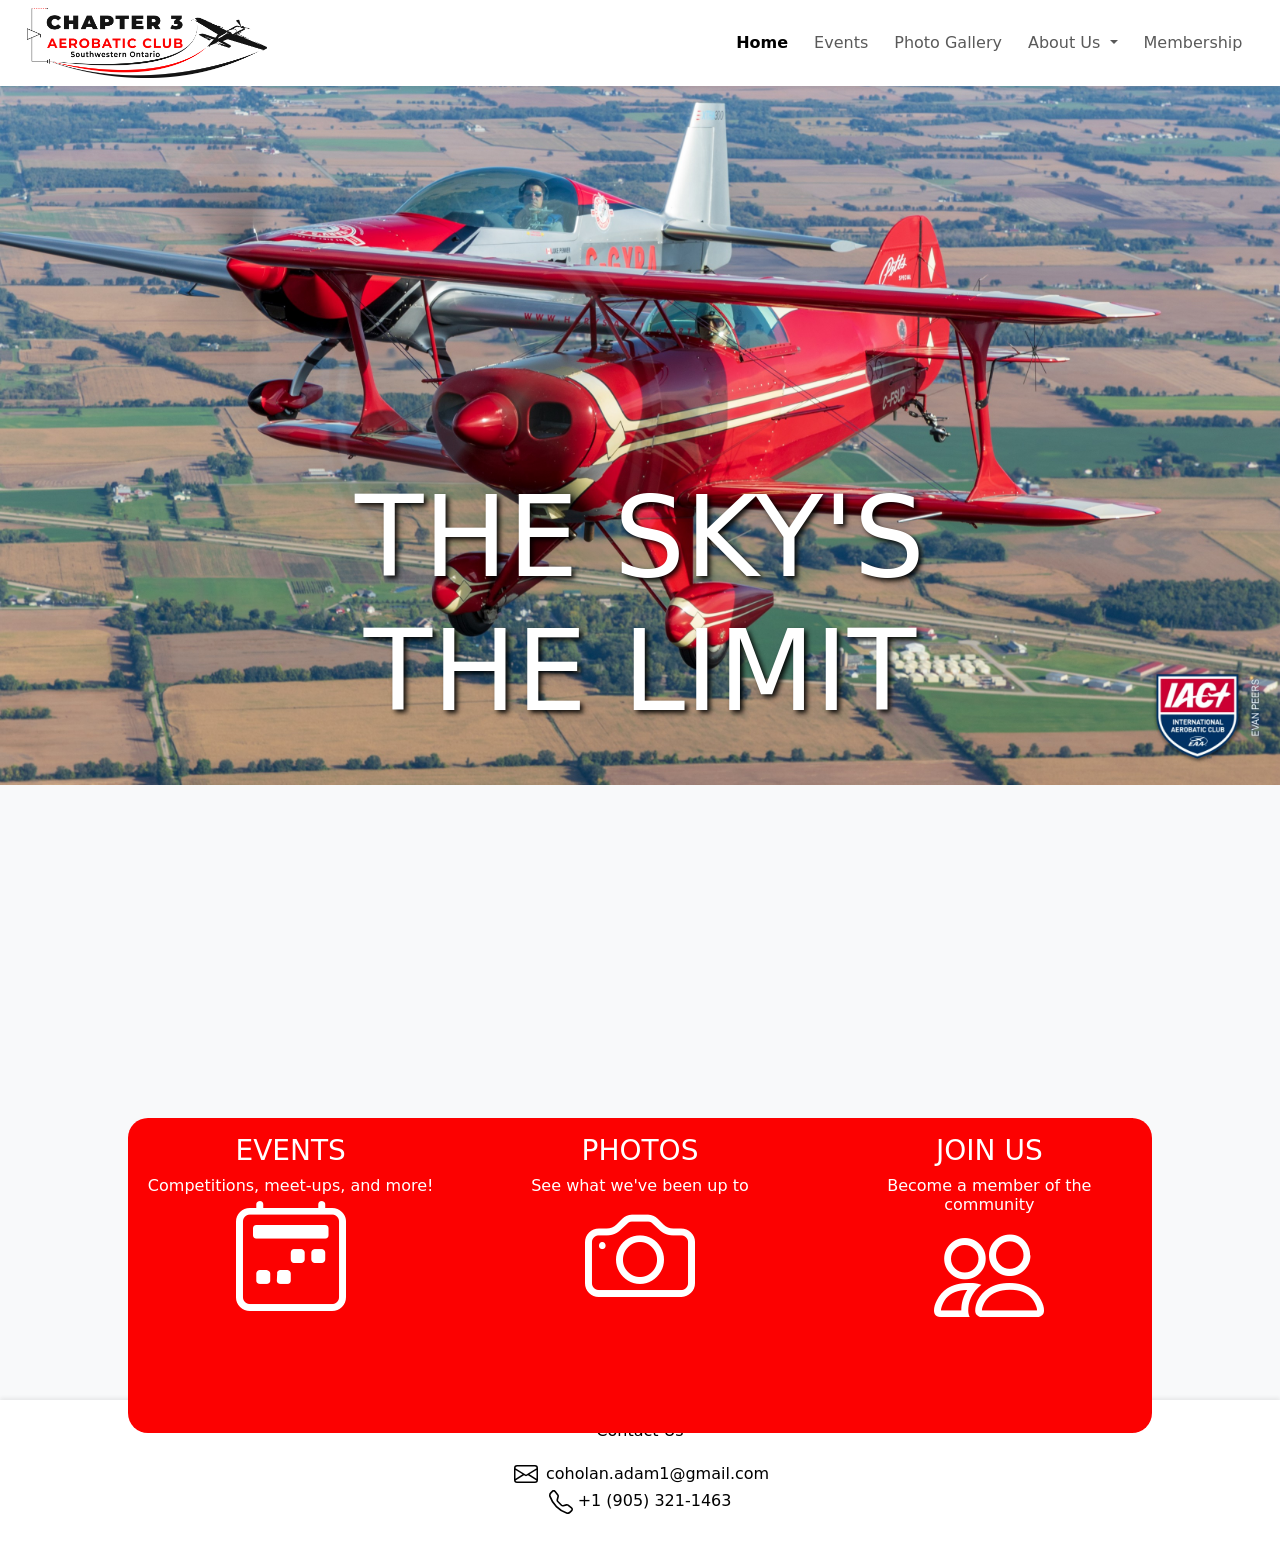
==== index.html @ 62fe210c "initial commit" ====
<!doctype html>
<html lang="en">
  <head>
    <meta charset="utf-8">
    <meta name="viewport" content="width=device-width, initial-scale=1.0">
    <link rel="icon" href="./images/transparent_logo.png">
    <link href="https://cdn.jsdelivr.net/npm/bootstrap@5.3.8/dist/css/bootstrap.min.css" rel="stylesheet" integrity="sha384-sRIl4kxILFvY47J16cr9ZwB07vP4J8+LH7qKQnuqkuIAvNWLzeN8tE5YBujZqJLB" crossorigin="anonymous">
    <link rel="stylesheet" href="https://cdn.jsdelivr.net/npm/bootstrap-icons@1.13.1/font/bootstrap-icons.min.css">
    <link rel="stylesheet" href="./index.css">
    <script type="text/javascript" src="./scripts/loader.js"></script>
    <script type="text/javascript" src="./scripts/click-delay.js"></script>
    <title>Chapter 3 - Southwestern Ontario</title>
  </head>

  <body id="libre-franklin">
    <div>
      <div>
     <nav class="navbar navbar-expand-lg bg-white shadow-sm fixed-top">
        <div class="container-fluid">
          <img src="./images/transparent_logo.png" alt="Logo" width="300" height="70" class="d-inline-block align-text-top" style="margin-left: 15px;">
          <button class="navbar-toggler" type="button" data-bs-toggle="collapse" data-bs-target="#navbarNav" aria-controls="navbarNav" aria-expanded="false" aria-label="Toggle navigation">
            <span class="navbar-toggler-icon"></span>
          </button>
          <div class="collapse navbar-collapse" id="navbarNav">
            <ul class="navbar-nav ms-auto mb-2 mb-lg-0 list-head">
              <li class="nav-item">
                <a class="nav-link active" href="#">Home</a>
              </li>
              <li class="nav-item">
                <a class="nav-link" href="./events/events.html">Events</a>
              </li>
              <li class="nav-item">
                <a class="nav-link" href="./gallery/gallery.html">Photo Gallery</a>
              </li>
              <li class="nav-item dropdown">
                <a class="nav-link dropdown-toggle" href="#" role="button" data-bs-toggle="dropdown" aria-expanded="false">
                  About Us
                </a>
                <ul class="dropdown-menu">
                  <li><a class="dropdown-item" href="./about/leadership.html">Leadership</a></li>
                  <li><a class="dropdown-item" href="./about/airfield.html">Airfield</a></li>
                </ul>
              </li>
              <li class="nav-item">
                <a class="nav-link" href="./membership/membership.html">Membership</a>
              </li>
            </ul>
          </div>
        </div>
      </nav>
      </div>

      <div class="slider-container">
        <div class="sliding-image">
          <img src="./images/formation1.jpg" class="card-img" alt="formation flying">
          <h1 class="image-text">THE SKY'S THE LIMIT</h1>
        </div>
      </div>

      <div class="card-wrapper">
        <div class="row">
          <div class="col-sm-4 mb-3 mb-sm-0">
            <a class="card-link" href="./events/events.html">
              <div class="card" style="background-color: transparent">
                <div class="card-body">
                  <h3 class="card-title" style="text-align: center;color: white;">EVENTS</h3>
                  <h6 class="card-title" style="text-align: center;color: white;">Competitions, meet-ups, and more!</h6>
                  <div class="icon-container">
                    <i class="bi bi-calendar2-week"></i>
                  </div>
                </div>
              </div>
            </a>
          </div>
          <div class="col-sm-4">
            <a class="card-link" href="./gallery/gallery.html">
            <div class="card" style="background-color: transparent">
              <div class="card-body">
                <h3 class="card-title" style="text-align: center;color: white;">PHOTOS</h3>
                <h6 class="card-title" style="text-align: center;color: white;">See what we've been up to</h6>
                  <div class="icon-container">
                    <i class="bi bi-camera"></i>
                  </div>
              </div>
            </div>
            </a>
          </div>
            <div class="col-sm-4">
              <a class="card-link" href="./membership/membership.html">
            <div class="card" style="background-color: transparent">
              <div class="card-body">
                <h3 class="card-title" style="text-align: center;color: white;">JOIN US</h3>
                <h6 class="card-title" style="text-align: center;color: white;">Become a member of the community</h6>
                  <div class="icon-container">
                    <i class="bi bi-people"></i>
                  </div>
              </div>
            </div>
              </a>
          </div>
        </div>
      </div>

      <footer class="footer-styling shadow-top" style="margin-top: 20%;">
        <div class="footer-text">Contact Us</div>
        <a href="mailto:coholan.adam1@gmail.com" style="text-decoration: none; color: black;">
          <svg xmlns="http://www.w3.org/2000/svg" style="margin:3px" width="24" height="24" fill="currentColor" class="bi bi-envelope email" viewBox="0 0 16 16">
            <path d="M0 4a2 2 0 0 1 2-2h12a2 2 0 0 1 2 2v8a2 2 0 0 1-2 2H2a2 2 0 0 1-2-2zm2-1a1 1 0 0 0-1 1v.217l7 4.2 7-4.2V4a1 1 0 0 0-1-1zm13 2.383-4.708 2.825L15 11.105zm-.034 6.876-5.64-3.471L8 9.583l-1.326-.795-5.64 3.47A1 1 0 0 0 2 13h12a1 1 0 0 0 .966-.741M1 11.105l4.708-2.897L1 5.383z"/>
          </svg>
        </a>
        coholan.adam1@gmail.com
        <br>
        <a href="tel:+19053211463" style="text-decoration: none; color: black;">
          <svg xmlns="http://www.w3.org/2000/svg" width="24" height="24" fill="currentColor" class="bi bi-telephone" viewBox="0 0 16 16">
            <path d="M3.654 1.328a.678.678 0 0 0-1.015-.063L1.605 2.3c-.483.484-.661 1.169-.45 1.77a17.6 17.6 0 0 0 4.168 6.608 17.6 17.6 0 0 0 6.608 4.168c.601.211 1.286.033 1.77-.45l1.034-1.034a.678.678 0 0 0-.063-1.015l-2.307-1.794a.68.68 0 0 0-.58-.122l-2.19.547a1.75 1.75 0 0 1-1.657-.459L5.482 8.062a1.75 1.75 0 0 1-.46-1.657l.548-2.19a.68.68 0 0 0-.122-.58zM1.884.511a1.745 1.745 0 0 1 2.612.163L6.29 2.98c.329.423.445.974.315 1.494l-.547 2.19a.68.68 0 0 0 .178.643l2.457 2.457a.68.68 0 0 0 .644.178l2.189-.547a1.75 1.75 0 0 1 1.494.315l2.306 1.794c.829.645.905 1.87.163 2.611l-1.034 1.034c-.74.74-1.846 1.065-2.877.702a18.6 18.6 0 0 1-7.01-4.42 18.6 18.6 0 0 1-4.42-7.009c-.362-1.03-.037-2.137.703-2.877z"/>
          </svg>
        </a>
        +1 (905) 321-1463
      </footer>
    </div>
    <script src="https://cdn.jsdelivr.net/npm/bootstrap@5.3.8/dist/js/bootstrap.bundle.min.js" integrity="sha384-FKyoEForCGlyvwx9Hj09JcYn3nv7wiPVlz7YYwJrWVcXK/BmnVDxM+D2scQbITxI" crossorigin="anonymous"></script>
  </body>
</html>
---- index.css ----
/* Color Palette */
/* Black: #141414 */
/* Red: #FC0101 */

/* General Styles */

body {
    background: #f8f9fa;
    height: 10vh;
    color: #000000;

}

/* Loader Styles */

#loader {
    margin: -50px 0 0 -130px;
    position: absolute;
    left: 50%;
    top: 50%;
    z-index: 1;
}

#content-wrapper {
    display: none;
}

/* Navbar Customizations */

.navbar-nav > li{
    padding-left: 5px;
    padding-right: 5px;
}

.navbar-collapse {
    text-align: center !important;
    width: 100%;
    margin-right: 1%;
}

.navbar-toggler {
    border: none !important;
}

.navbar-dark .navbar-toggler {
    color: transparent;
}

.navbar-toggler-icon {
    fill: #FFFFFF;
}

.navbar-dark .navbar-toggler-icon {
    background-image: url("data:image/svg+xml,%3csvg xmlns='http://www.w3.org/2000/svg' viewBox='0 0 30 30'%3e%3cpath stroke='rgba%28255, 255, 255, 100%29' stroke-linecap='round' stroke-miterlimit='10' stroke-width='2' d='M4 7h22M4 15h22M4 23h22'/%3e%3c/svg%3e")
}

.navbar-title-name {
    width: 80%;
    color: #111111;
}

.active {
    font-weight: 550 !important;
}

.dropdown-menu {
    min-width: 0rem;
    text-align: center;
}

.dropdown-item:focus {
    background-color: #FFFFFF;
    color: #000000;
}

.dropdown-item.active {
    background-color: #FFFFFF;
    color: #000000;
}

.nav-item.dropdown-toggle.active {
    color: #000000;
}

/* Index Specfic Styles */

.card {
    border: none;
    border-radius: 0;
}

.card-link {
    text-decoration: none;
}

.icon-container {
  display: flex;
  justify-content: center;
  align-items: center;
  height: 100px;
  margin-top: 15px;
}

.bi-calendar2-week {
    color: #FFFFFF;
    transition: font-size 0.2s ease;
    font-size: 110px;
}

.bi-calendar2-week:hover {
    font-size: 115px;
}

.bi-camera {
    color: #FFFFFF;
    transition: font-size 0.2s ease;
    font-size: 110px;
}

.bi-camera:hover {
    font-size: 115px;
}

.bi-people {
    color: #FFFFFF;
    transition: font-size 0.2s ease;
    font-size: 110px;
}

.bi-people:hover {
    font-size: 115px;
}

.image-text {
    position: absolute;
    top: 50%;
    left: 50%;
    transform: translate(-50%, -50%);
    font-size: 7rem;
    color: #FFFFFF;
    text-shadow: 3px 3px 5px rgba(0, 0, 0, 0.9);
    text-align: center;
    /* width: 100%; */
}

.card-wrapper {
    width: 80%;
    margin-left: 10%;
    margin-top: -2%;
    background-color: #FC0101;
    height: 35vh;
    border-radius: 20px;
    color: #FFFFFF;
    display: inline-block;
    position: absolute;
}

.column {
    width: 33.3%;
}

.intro-card {
    padding-top: 0rem;
    width: 100%;
    height: 0.2rem;
    /* margin-left: 10%; */
}

.slider-container {
    width: 100%;
    overflow: hidden;
    display: flex;
    justify-content: center;
    align-items: center;
    margin-top: 5%;
}

.sliding-image {
    width: 100%;
    height: 120vh;
    animation: slideInFromRight 0.9s ease-out forwards; 
}

@keyframes slideInFromRight {
    0% {
        transform: translateX(5%);
        opacity: 0;
    }
    100% {
        transform: translateX(0);
        opacity: 1;   
    }
}

/* Footer Styles */


.footer-styling {
    background-color: #FFFFFF;
    color: #000000;
    text-align: center;
    margin-top: 12rem;
    padding-bottom: 2rem;
    padding-top: 0.2rem;
    bottom: 0;
    width: 100%;
    float: inline-end;
}

.shadow-top {
  box-shadow: 0 -0.125rem 0.25rem rgba(0, 0, 0, 0.075);
}

.footer-text {
    margin-top: 1rem;
    margin-bottom: 1rem;
}

.email:hover path {
    d: path("M8.47 1.318a1 1 0 0 0-.94 0l-6 3.2A1 1 0 0 0 1 5.4v.817l5.75 3.45L8 8.917l1.25.75L15 6.217V5.4a1 1 0 0 0-.53-.882zM15 7.383l-4.778 2.867L15 13.117zm-.035 6.88L8 10.082l-6.965 4.18A1 1 0 0 0 2 15h12a1 1 0 0 0 .965-.738ZM1 13.116l4.778-2.867L1 7.383v5.734ZM7.059.435a2 2 0 0 1 1.882 0l6 3.2A2 2 0 0 1 16 5.4V14a2 2 0 0 1-2 2H2a2 2 0 0 1-2-2V5.4a2 2 0 0 1 1.059-1.765z");
}
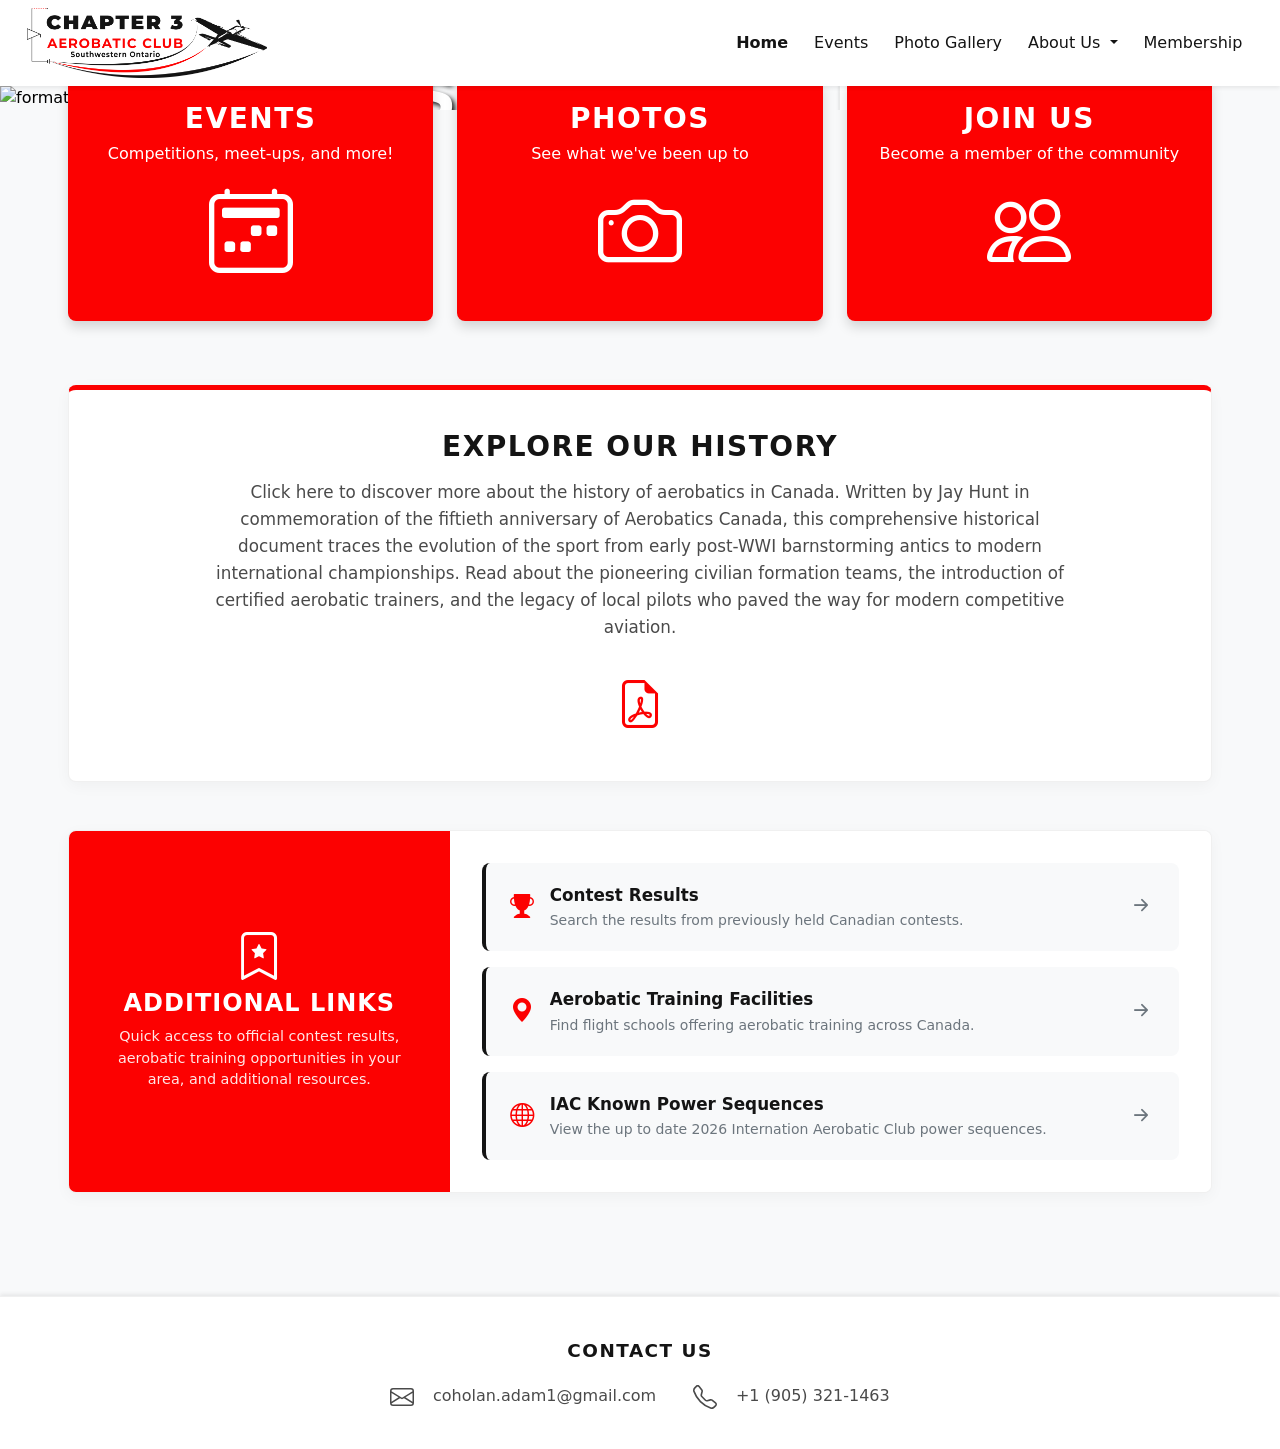
==== commit c3435a40: "add logic and clean up" ====
--- a/index.html
+++ b/index.html
@@ -7,8 +7,6 @@
     <link href="https://cdn.jsdelivr.net/npm/bootstrap@5.3.8/dist/css/bootstrap.min.css" rel="stylesheet" integrity="sha384-sRIl4kxILFvY47J16cr9ZwB07vP4J8+LH7qKQnuqkuIAvNWLzeN8tE5YBujZqJLB" crossorigin="anonymous">
     <link rel="stylesheet" href="https://cdn.jsdelivr.net/npm/bootstrap-icons@1.13.1/font/bootstrap-icons.min.css">
     <link rel="stylesheet" href="./index.css">
-    <script type="text/javascript" src="./scripts/loader.js"></script>
-    <script type="text/javascript" src="./scripts/click-delay.js"></script>
     <title>Chapter 3 - Southwestern Ontario</title>
   </head>
 
@@ -17,7 +15,7 @@
       <div>
      <nav class="navbar navbar-expand-lg bg-white shadow-sm fixed-top">
         <div class="container-fluid">
-          <img src="./images/transparent_logo.png" alt="Logo" width="300" height="70" class="d-inline-block align-text-top" style="margin-left: 15px;">
+          <img src="./images/transparent_logo.png" alt="Logo" width="250" height="70" class="d-inline-block align-text-top" style="margin-left: 15px;">
           <button class="navbar-toggler" type="button" data-bs-toggle="collapse" data-bs-target="#navbarNav" aria-controls="navbarNav" aria-expanded="false" aria-label="Toggle navigation">
             <span class="navbar-toggler-icon"></span>
           </button>
@@ -52,7 +50,7 @@
 
       <div class="slider-container">
         <div class="sliding-image">
-          <img src="./images/formation1.jpg" class="card-img" alt="formation flying">
+          <img src="./images/formation.jpg" class="card-img" alt="formation flying">
           <h1 class="image-text">THE SKY'S THE LIMIT</h1>
         </div>
       </div>
@@ -63,7 +61,7 @@
             <a class="card-link" href="./events/events.html">
               <div class="card" style="background-color: transparent">
                 <div class="card-body">
-                  <h3 class="card-title" style="text-align: center;color: white;">EVENTS</h3>
+                  <h3 class="card-title" style="text-align: center;color: white;font-weight: 800;letter-spacing: 1.5px">EVENTS</h3>
                   <h6 class="card-title" style="text-align: center;color: white;">Competitions, meet-ups, and more!</h6>
                   <div class="icon-container">
                     <i class="bi bi-calendar2-week"></i>
@@ -76,7 +74,7 @@
             <a class="card-link" href="./gallery/gallery.html">
             <div class="card" style="background-color: transparent">
               <div class="card-body">
-                <h3 class="card-title" style="text-align: center;color: white;">PHOTOS</h3>
+                <h3 class="card-title" style="text-align: center;color: white;font-weight: 800;letter-spacing: 1.5px">PHOTOS</h3>
                 <h6 class="card-title" style="text-align: center;color: white;">See what we've been up to</h6>
                   <div class="icon-container">
                     <i class="bi bi-camera"></i>
@@ -89,7 +87,7 @@
               <a class="card-link" href="./membership/membership.html">
             <div class="card" style="background-color: transparent">
               <div class="card-body">
-                <h3 class="card-title" style="text-align: center;color: white;">JOIN US</h3>
+                <h3 class="card-title" style="text-align: center;color: white;font-weight: 800;letter-spacing: 1.5px">JOIN US</h3>
                 <h6 class="card-title" style="text-align: center;color: white;">Become a member of the community</h6>
                   <div class="icon-container">
                     <i class="bi bi-people"></i>
@@ -101,7 +99,110 @@
         </div>
       </div>
 
-      <footer class="footer-styling shadow-top" style="margin-top: 20%;">
+      <!-- Content Grid Wrapper Layout -->
+<!-- Content Grid Wrapper Layout -->
+<div class="card-wrapper" style="margin-top: 3rem; margin-bottom: 3rem;">
+  <div class="row" style="grid-template-columns: 1fr !important;">
+    <div class="col-sm-4">
+      <a class="card-link" target="_blank" href="./documents/History of Aerobatics in Canada 31 August 2024-compressed.pdf">
+        <!-- Re-designed layout: Clean white base background with an editorial brand red top border strip -->
+        <div class="card" style="background-color: #ffffff !important; border: 1px solid rgba(0,0,0,0.06) !important; border-top: 5px solid #FC0101 !important; border-radius: 8px; box-shadow: 0 4px 15px rgba(0,0,0,0.04);">
+          <div class="card-body" style="padding: 2.5rem 2rem; text-align: center;">
+            
+            <!-- Text layout flipped to high-contrast charcoal and signature black tones -->
+            <h3 class="card-title" style="color: #141414 !important; font-weight: 800; letter-spacing: 1.5px; margin-bottom: 1rem;">
+              EXPLORE OUR HISTORY
+            </h3>
+            
+            <h6 class="card-title" style="color: #4a4a4a !important; font-weight: 500; font-size: 1.05rem; line-height: 1.6; max-width: 850px; margin: 0 auto 0.5rem auto;">
+              Click here to discover more about the history of aerobatics in Canada. Written by Jay Hunt in commemoration of the fiftieth anniversary of Aerobatics 
+              Canada, this comprehensive historical document traces the evolution of the sport from early post-WWI barnstorming antics to modern international championships. Read about the pioneering civilian formation teams, the introduction of certified aerobatic trainers, and the legacy of local pilots who paved the way for modern competitive aviation.
+            </h6>
+            
+            <!-- Icon colored signature brand red to serve as a stark primary focal point against the white card canvas -->
+            <div class="icon-container" style="color: #FC0101 !important; font-size: 3rem; margin-top: 1.25rem; padding-top: 0;">
+              <i class="bi bi-file-earmark-pdf"></i>
+            </div>
+            
+          </div>
+        </div>
+      </a>
+    </div>
+  </div>
+</div>
+
+<!-- Content Grid Wrapper Layout (Matches the History Div layout width exactly) -->
+<div class="card-wrapper" style="margin-top: 3rem; margin-bottom: 3rem;">
+  <div class="row" style="grid-template-columns: 1fr !important;">
+    <div class="col-sm-4">
+      
+      <!-- Unique Split-Screen Container fitted to identical Card boundaries -->
+      <div style="background-color: #ffffff; border-radius: 8px; overflow: hidden; box-shadow: 0 4px 15px rgba(0,0,0,0.04); display: flex; flex-wrap: wrap; border: 1px solid rgba(0,0,0,0.06);">
+        
+        <!-- Left Accent Side: Bold Brand Statement Banner -->
+        <div class="col-md-4" style="background-color: #FC0101; padding: 3rem 2rem; display: flex; flex-direction: column; justify-content: center; align-items: center; text-align: center;">
+          <div style="font-size: 3rem; color: #ffffff; margin-bottom: 0.5rem; line-height: 1;">
+            <i class="bi bi-bookmark-star"></i>
+          </div>
+          <h3 style="color: #ffffff; font-weight: 800; letter-spacing: 1px; margin-bottom: 0.5rem; text-transform: uppercase; font-size: 1.5rem;">
+            Additional Links
+          </h3>
+          <p style="color: rgba(255,255,255,0.9); font-size: 0.9rem; line-height: 1.5; font-weight: 400; margin: 0;">
+            Quick access to official contest results, aerobatic training opportunities in your area, and additional resources.
+          </p>
+        </div>
+
+        <!-- Right Accent Side: Interactive Ribbon List Link Elements -->
+        <div class="col-md-8" style="padding: 2rem; display: flex; flex-direction: column; justify-content: center; background-color: #ffffff;">
+          
+          <!-- Link Item 1 -->
+          <a href="https://aerobaticscanada.org/contest-results/" target="_blank" class="useful-link-ribbon" style="display: flex; align-items: center; justify-content: space-between; padding: 1.25rem 1.5rem; margin-bottom: 1rem; background-color: #f8f9fa; border-radius: 8px; text-decoration: none; color: #141414; transition: all 0.25s ease; border-left: 4px solid #141414;">
+            <div style="display: flex; align-items: center; gap: 1rem;">
+              <i class="bi bi-trophy-fill" style="font-size: 1.5rem; color: #FC0101;"></i>
+              <div style="text-align: left;">
+                <span style="font-weight: 700; display: block; font-size: 1.05rem;">Contest Results</span>
+                <small style="color: #6c757d; font-weight: 400; display: block; margin-top: 0.15rem;">Search the results from previously held Canadian contests.</small>
+              </div>
+            </div>
+            <i class="bi bi-arrow-right-short ribbon-arrow" style="font-size: 1.75rem; color: #6c757d; transition: all 0.25s ease;"></i>
+          </a>
+
+          <!-- Link Item 2 -->
+          <a href="https://aerobaticscanada.org/training/" target="_blank" class="useful-link-ribbon" style="display: flex; align-items: center; justify-content: space-between; padding: 1.25rem 1.5rem; margin-bottom: 1rem; background-color: #f8f9fa; border-radius: 8px; text-decoration: none; color: #141414; transition: all 0.25s ease; border-left: 4px solid #141414;">
+            <div style="display: flex; align-items: center; gap: 1rem;">
+              <i class="bi bi-geo-alt-fill" style="font-size: 1.5rem; color: #FC0101;"></i>
+              <div style="text-align: left;">
+                <span style="font-weight: 700; display: block; font-size: 1.05rem;">Aerobatic Training Facilities</span>
+                <small style="color: #6c757d; font-weight: 400; display: block; margin-top: 0.15rem;">Find flight schools offering aerobatic training across Canada.</small>
+              </div>
+            </div>
+            <i class="bi bi-arrow-right-short ribbon-arrow" style="font-size: 1.75rem; color: #6c757d; transition: all 0.25s ease;"></i>
+          </a>
+
+          <!-- Link Item 3 -->
+          <a href="https://www.iac.org/sequences" target="_blank" class="useful-link-ribbon" style="display: flex; align-items: center; justify-content: space-between; padding: 1.25rem 1.5rem; background-color: #f8f9fa; border-radius: 8px; text-decoration: none; color: #141414; transition: all 0.25s ease; border-left: 4px solid #141414;">
+            <div style="display: flex; align-items: center; gap: 1rem;">
+              <i class="bi bi-globe" style="font-size: 1.5rem; color: #FC0101;"></i>
+              <div style="text-align: left;">
+                <span style="font-weight: 700; display: block; font-size: 1.05rem;">IAC Known Power Sequences</span>
+                <small style="color: #6c757d; font-weight: 400; display: block; margin-top: 0.15rem;">View the up to date 2026 Internation Aerobatic Club power sequences.</small>
+              </div>
+            </div>
+            <i class="bi bi-arrow-right-short ribbon-arrow" style="font-size: 1.75rem; color: #6c757d; transition: all 0.25s ease;"></i>
+          </a>
+
+        </div>
+      </div>
+
+    </div>
+  </div>
+</div>
+
+
+
+
+
+      <footer class="footer-styling shadow-top" style="margin-top: 8%;">
         <div class="footer-text">Contact Us</div>
         <a href="mailto:coholan.adam1@gmail.com" style="text-decoration: none; color: black;">
           <svg xmlns="http://www.w3.org/2000/svg" style="margin:3px" width="24" height="24" fill="currentColor" class="bi bi-envelope email" viewBox="0 0 16 16">
--- a/index.css
+++ b/index.css
@@ -3,31 +3,21 @@
 /* Red: #FC0101 */
 
 /* General Styles */
-
 body {
     background: #f8f9fa;
-    height: 10vh;
+    min-height: 100vh;
     color: #000000;
-
+    display: flex;
+    flex-direction: column;
 }
 
 /* Loader Styles */
-
-#loader {
-    margin: -50px 0 0 -130px;
-    position: absolute;
-    left: 50%;
-    top: 50%;
-    z-index: 1;
-}
-
 #content-wrapper {
     display: none;
 }
 
 /* Navbar Customizations */
-
-.navbar-nav > li{
+.navbar-nav > li {
     padding-left: 5px;
     padding-right: 5px;
 }
@@ -44,14 +34,6 @@
 
 .navbar-dark .navbar-toggler {
     color: transparent;
-}
-
-.navbar-toggler-icon {
-    fill: #FFFFFF;
-}
-
-.navbar-dark .navbar-toggler-icon {
-    background-image: url("data:image/svg+xml,%3csvg xmlns='http://www.w3.org/2000/svg' viewBox='0 0 30 30'%3e%3cpath stroke='rgba%28255, 255, 255, 100%29' stroke-linecap='round' stroke-miterlimit='10' stroke-width='2' d='M4 7h22M4 15h22M4 23h22'/%3e%3c/svg%3e")
 }
 
 .navbar-title-name {
@@ -59,152 +41,192 @@
     color: #111111;
 }
 
+.navbar-nav .nav-link {
+    color: #141414 !important;
+    transition: color 0.2s ease;
+}
+
+.navbar-nav .nav-link:hover {
+    color: #FC0101 !important;
+}
+
 .active {
     font-weight: 550 !important;
+    color: #FC0101 !important;
 }
 
 .dropdown-menu {
     min-width: 0rem;
     text-align: center;
+    border: 1px solid rgba(0,0,0,0.1);
+}
+
+.dropdown-item {
+    color: #141414 !important;
+}
+
+.dropdown-item:hover {
+    color: #FC0101 !important;
 }
 
 .dropdown-item:focus {
-    background-color: #FFFFFF;
-    color: #000000;
+    background-color: #FFFFFF !important;
 }
 
 .dropdown-item.active {
-    background-color: #FFFFFF;
-    color: #000000;
+    background-color: #FFFFFF !important;
 }
 
 .nav-item.dropdown-toggle.active {
-    color: #000000;
-}
-
-/* Index Specfic Styles */
-
-.card {
-    border: none;
-    border-radius: 0;
-}
-
-.card-link {
-    text-decoration: none;
-}
-
-.icon-container {
-  display: flex;
-  justify-content: center;
-  align-items: center;
-  height: 100px;
-  margin-top: 15px;
-}
-
-.bi-calendar2-week {
-    color: #FFFFFF;
-    transition: font-size 0.2s ease;
-    font-size: 110px;
-}
-
-.bi-calendar2-week:hover {
-    font-size: 115px;
-}
-
-.bi-camera {
-    color: #FFFFFF;
-    transition: font-size 0.2s ease;
-    font-size: 110px;
-}
-
-.bi-camera:hover {
-    font-size: 115px;
-}
-
-.bi-people {
-    color: #FFFFFF;
-    transition: font-size 0.2s ease;
-    font-size: 110px;
-}
-
-.bi-people:hover {
-    font-size: 115px;
-}
-
+    color: #FC0101 !important;
+}
+
+/* Responsive Image Banner & Page Load Animation Mechanics */
+@keyframes slideInFromRight {
+    0% {
+        transform: translateX(5%);
+        opacity: 0;
+    }
+    100% {
+        transform: translateX(0);
+        opacity: 1;   
+    }
+}
+
+.slider-container {
+    position: relative; 
+    width: 100%;
+    overflow: hidden;
+    display: flex;
+    justify-content: center;
+    align-items: center;
+    margin-top: 86px; 
+}
+
+.sliding-image {
+    width: 100%;
+    height: auto; 
+    animation: slideInFromRight 0.9s ease-out forwards; 
+}
+
+.sliding-image img {
+    width: 100%;
+    height: auto; 
+    display: block;
+}
+
+/* Fluid Hero Text Overlay */
 .image-text {
     position: absolute;
     top: 50%;
     left: 50%;
     transform: translate(-50%, -50%);
-    font-size: 7rem;
-    color: #FFFFFF;
+    color: #ffffff;
+    font-size: clamp(1.5rem, 5vw, 4.5rem); 
     text-shadow: 3px 3px 5px rgba(0, 0, 0, 0.9);
-    text-align: center;
-    /* width: 100%; */
-}
-
+    width: 90%;
+    text-align: center;
+    font-weight: 800; 
+    letter-spacing: 3px;
+}
+
+/* Content Grid Wrapper Layout */
 .card-wrapper {
-    width: 80%;
-    margin-left: 10%;
-    margin-top: -2%;
-    background-color: #FC0101;
-    height: 35vh;
-    border-radius: 20px;
-    color: #FFFFFF;
-    display: inline-block;
-    position: absolute;
-}
-
-.column {
-    width: 33.3%;
-}
-
-.intro-card {
-    padding-top: 0rem;
-    width: 100%;
-    height: 0.2rem;
-    /* margin-left: 10%; */
-}
-
-.slider-container {
-    width: 100%;
-    overflow: hidden;
-    display: flex;
-    justify-content: center;
-    align-items: center;
-    margin-top: 5%;
-}
-
-.sliding-image {
-    width: 100%;
-    height: 120vh;
-    animation: slideInFromRight 0.9s ease-out forwards; 
-}
-
-@keyframes slideInFromRight {
-    0% {
-        transform: translateX(5%);
-        opacity: 0;
-    }
-    100% {
-        transform: translateX(0);
-        opacity: 1;   
-    }
-}
-
-/* Footer Styles */
-
-
+    max-width: 1200px;
+    margin: -2rem auto 4rem auto; /* Moved up slightly to -2rem to crisp up the banner overlay */
+    padding: 0 1.5rem;
+    position: relative;          
+    z-index: 2;                  
+}
+
+/* Forces either a pure 3-column desktop layout or instantly snaps to a stacked column structure */
+.card-wrapper .row {
+    display: grid !important;
+    grid-template-columns: repeat(3, 1fr); 
+    gap: 1.5rem;
+    padding: 0 1rem; /* Enforces safe margins inside container boundaries to stop overflow */
+}
+
+/* Clear standard Bootstrap padding rules that conflict with custom Grid layouts */
+.card-wrapper .col-sm-4 {
+    width: 100% !important;
+    padding: 0 !important;
+    margin: 0 !important;
+    display: flex;
+}
+
+.card-link {
+    text-decoration: none;
+    width: 100%;
+    display: flex;
+}
+
+/* Red Color Theme Box Configurations */
+.card {
+    border: none;
+    background-color: #FC0101 !important; 
+    border-radius: 8px;
+    box-shadow: 0 6px 12px rgba(0,0,0,0.15); 
+    transition: transform 0.2s ease, box-shadow 0.2s ease;
+    width: 100%;
+    display: flex;
+    flex-direction: column;
+    justify-content: space-between; 
+}
+
+.card:hover {
+    transform: translateY(-6px); 
+    box-shadow: 0 12px 20px rgba(0,0,0,0.25);
+}
+
+.card-body {
+    display: flex;
+    flex-direction: column;
+    justify-content: space-between;
+    height: 40%;
+    padding: 1.5rem;
+}
+
+.card-title, 
+.card-body h3, 
+.card-body h6 {
+    color: #ffffff !important; 
+}
+
+/* Custom Increased Icon Sizing Bounds */
+.icon-container {
+    text-align: center;
+    font-size: 5.25rem; 
+    color: #ffffff !important; 
+    /* margin-top: auto;  */
+}
+
+.history-wrapper {
+    text-align: center;
+    
+}
+
+
+  .useful-link-ribbon:hover {
+    background-color: #ffffff !important;
+    border-left-color: #FC0101 !important;
+    transform: translateX(4px);
+    box-shadow: 0 4px 12px rgba(0,0,0,0.06);
+  }
+  .useful-link-ribbon:hover .ribbon-arrow {
+    color: #FC0101 !important;
+    transform: translateX(4px);
+  }
+
+/* Complete Redesign: Forces Free HTML Floating Text Inline with Icons */
 .footer-styling {
     background-color: #FFFFFF;
-    color: #000000;
-    text-align: center;
-    margin-top: 12rem;
-    padding-bottom: 2rem;
-    padding-top: 0.2rem;
-    bottom: 0;
-    width: 100%;
-    float: inline-end;
+    color: #4a4a4a; 
+    text-align: center;
+    margin-top: auto; 
+    padding: 2.5rem 1.5rem;
+    border-top: 1px solid rgba(0, 0, 0, 0.06);
+    width: 100%;
 }
 
 .shadow-top {
@@ -212,11 +234,112 @@
 }
 
 .footer-text {
-    margin-top: 1rem;
-    margin-bottom: 1rem;
-}
-
-.email:hover path {
-    d: path("M8.47 1.318a1 1 0 0 0-.94 0l-6 3.2A1 1 0 0 0 1 5.4v.817l5.75 3.45L8 8.917l1.25.75L15 6.217V5.4a1 1 0 0 0-.53-.882zM15 7.383l-4.778 2.867L15 13.117zm-.035 6.88L8 10.082l-6.965 4.18A1 1 0 0 0 2 15h12a1 1 0 0 0 .965-.738ZM1 13.116l4.778-2.867L1 7.383v5.734ZM7.059.435a2 2 0 0 1 1.882 0l6 3.2A2 2 0 0 1 16 5.4V14a2 2 0 0 1-2 2H2a2 2 0 0 1-2-2V5.4a2 2 0 0 1 1.059-1.765z");
-}
-
+    font-size: 1.15rem;
+    text-transform: uppercase;
+    letter-spacing: 1.5px;
+    font-weight: 700;
+    color: #141414;
+    margin-bottom: 1.25rem; 
+    width: 100%;
+}
+
+/* Selects and forces the icons, link nodes, and adjacent plain text to stay inline */
+.footer-styling a,
+.footer-styling svg {
+    display: inline-flex !important;
+    vertical-align: middle;
+    align-items: center;
+}
+
+/* Resets any legacy forced linebreaks from the raw HTML structure */
+.footer-styling br {
+    display: none;
+}
+
+/* Formats the inline anchor elements individually */
+.footer-styling a {
+    margin-right: 0.35rem; 
+    margin-left: 2rem; 
+    color: #4a4a4a !important;
+    text-decoration: none !important;
+    transition: color 0.2s ease;
+}
+
+.footer-styling a:hover {
+    color: #FC0101 !important; 
+}
+
+/* First element adjustments to avoid unneeded trailing margin offsets */
+.footer-styling a:first-of-type {
+    margin-left: 0;
+}
+
+.footer-styling a svg {
+    margin: 0 0.5rem 0 0 !important; 
+    transition: transform 0.2s ease, fill 0.2s ease;
+    fill: #4a4a4a;
+}
+
+/* Polished color-matching hover alignments on mouse interaction */
+.footer-styling a:hover svg {
+    transform: scale(1.15);
+    fill: #FC0101;
+}
+
+/* Desktop Breakpoint Alignment Shift (Prevents uneven 2-on-1 rows completely) */
+@media (max-width: 920px) {
+    .navbar img {
+        width: 220px !important;
+    }
+    /* Snaps directly to single file layout stack whenever horizontal screen space shrinks */
+    .card-wrapper .row {
+        grid-template-columns: 1fr !important;
+        gap: 1.25rem;
+    }
+    .card-wrapper {
+        margin-top: -1rem; /* Keeps overlap looking consistent on smaller vertical viewports */
+    }
+    .icon-container {
+    text-align: center;
+    font-size: 4.75rem; 
+    color: #ffffff !important; 
+    /* margin-top: auto;  */
+}
+}
+
+/* Desktop Breakpoint Alignment Shift (Prevents uneven 2-on-1 rows completely) */
+@media (max-width: 750px) {
+    .navbar img {
+        width: 220px !important;
+    }
+    /* Snaps directly to single file layout stack whenever horizontal screen space shrinks */
+    .card-wrapper .row {
+        grid-template-columns: 1fr !important;
+        gap: 1.25rem;
+    }
+    .card-wrapper {
+        margin-top: -1rem; /* Keeps overlap looking consistent on smaller vertical viewports */
+    }
+    .icon-container {
+    text-align: center;
+    font-size: 4.25rem; 
+    color: #ffffff !important; 
+    /* margin-top: auto;  */
+}
+}
+
+/* Responsive breakdowns for tiny viewport screens */
+@media (max-width: 575px) {
+    /* Reconfigures contact items to stack vertically on small smartphone screens */
+    .footer-styling {
+        display: block; 
+    }
+    .footer-styling a {
+        display: flex !important;
+        justify-content: center;
+        margin: 0.75rem auto 0.25rem auto !important;
+    }
+    .footer-styling br {
+        display: block; 
+    }
+}
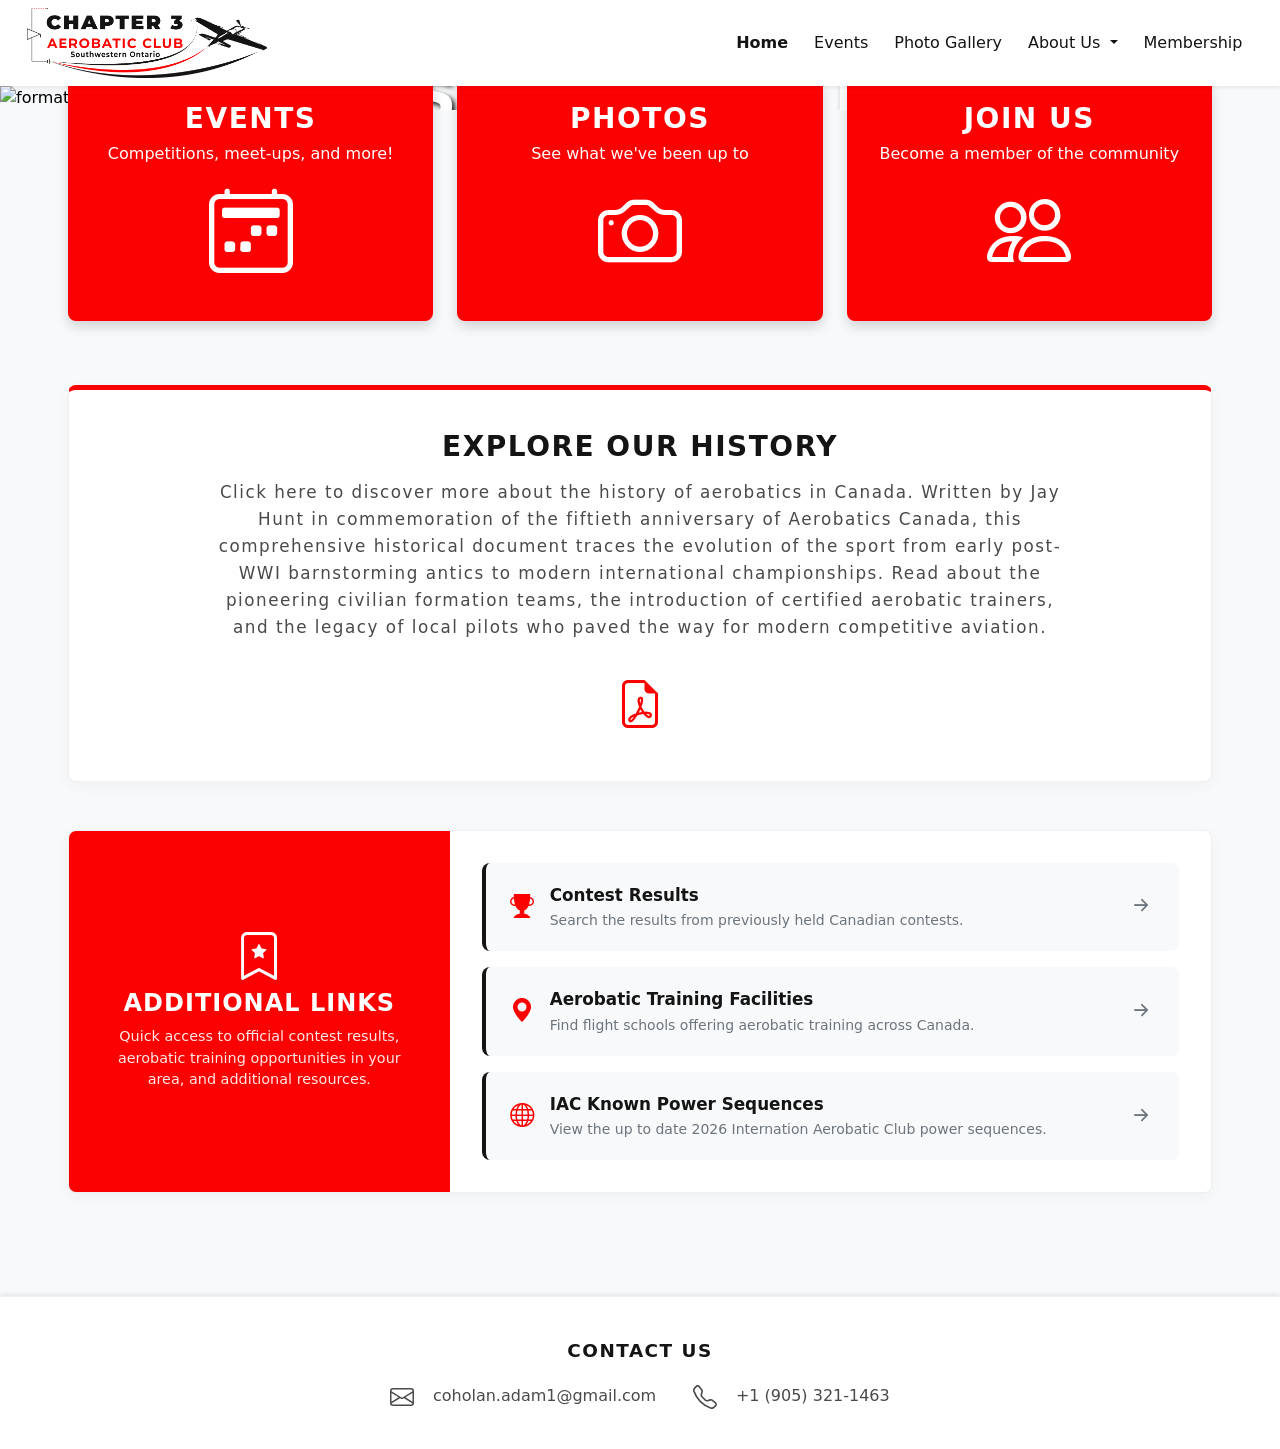
==== commit 1eb02dca: "format" ====
--- a/index.html
+++ b/index.html
@@ -1,19 +1,20 @@
 <!doctype html>
 <html lang="en">
-  <head>
-    <meta charset="utf-8">
-    <meta name="viewport" content="width=device-width, initial-scale=1.0">
-    <link rel="icon" href="./images/transparent_logo.png">
-    <link href="https://cdn.jsdelivr.net/npm/bootstrap@5.3.8/dist/css/bootstrap.min.css" rel="stylesheet" integrity="sha384-sRIl4kxILFvY47J16cr9ZwB07vP4J8+LH7qKQnuqkuIAvNWLzeN8tE5YBujZqJLB" crossorigin="anonymous">
-    <link rel="stylesheet" href="https://cdn.jsdelivr.net/npm/bootstrap-icons@1.13.1/font/bootstrap-icons.min.css">
-    <link rel="stylesheet" href="./index.css">
-    <title>Chapter 3 - Southwestern Ontario</title>
-  </head>
-
-  <body id="libre-franklin">
+
+<head>
+  <meta charset="utf-8">
+  <meta name="viewport" content="width=device-width, initial-scale=1.0">
+  <link rel="icon" href="./images/transparent_logo.png">
+  <link href="https://cdn.jsdelivr.net/npm/bootstrap@5.3.8/dist/css/bootstrap.min.css" rel="stylesheet" integrity="sha384-sRIl4kxILFvY47J16cr9ZwB07vP4J8+LH7qKQnuqkuIAvNWLzeN8tE5YBujZqJLB" crossorigin="anonymous">
+  <link rel="stylesheet" href="https://cdn.jsdelivr.net/npm/bootstrap-icons@1.13.1/font/bootstrap-icons.min.css">
+  <link rel="stylesheet" href="./index.css">
+  <title>Chapter 3 - Southwestern Ontario</title>
+</head>
+
+<body id="libre-franklin">
+  <div>
     <div>
-      <div>
-     <nav class="navbar navbar-expand-lg bg-white shadow-sm fixed-top">
+      <nav class="navbar navbar-expand-lg bg-white shadow-sm fixed-top">
         <div class="container-fluid">
           <img src="./images/transparent_logo.png" alt="Logo" width="250" height="70" class="d-inline-block align-text-top" style="margin-left: 15px;">
           <button class="navbar-toggler" type="button" data-bs-toggle="collapse" data-bs-target="#navbarNav" aria-controls="navbarNav" aria-expanded="false" aria-label="Toggle navigation">
@@ -31,7 +32,8 @@
                 <a class="nav-link" href="./gallery/gallery.html">Photo Gallery</a>
               </li>
               <li class="nav-item dropdown">
-                <a class="nav-link dropdown-toggle" href="#" role="button" data-bs-toggle="dropdown" aria-expanded="false">
+                <a class="nav-link dropdown-toggle" href="#" role="button" data-bs-toggle="dropdown"
+                  aria-expanded="false">
                   About Us
                 </a>
                 <ul class="dropdown-menu">
@@ -46,179 +48,163 @@
           </div>
         </div>
       </nav>
-      </div>
-
-      <div class="slider-container">
-        <div class="sliding-image">
-          <img src="./images/formation.jpg" class="card-img" alt="formation flying">
-          <h1 class="image-text">THE SKY'S THE LIMIT</h1>
-        </div>
-      </div>
-
-      <div class="card-wrapper">
-        <div class="row">
-          <div class="col-sm-4 mb-3 mb-sm-0">
-            <a class="card-link" href="./events/events.html">
-              <div class="card" style="background-color: transparent">
-                <div class="card-body">
-                  <h3 class="card-title" style="text-align: center;color: white;font-weight: 800;letter-spacing: 1.5px">EVENTS</h3>
-                  <h6 class="card-title" style="text-align: center;color: white;">Competitions, meet-ups, and more!</h6>
-                  <div class="icon-container">
-                    <i class="bi bi-calendar2-week"></i>
+    </div>
+
+    <div class="slider-container">
+      <div class="sliding-image">
+        <img src="./images/formation.jpg" class="card-img" alt="formation flying">
+        <h1 class="image-text">THE SKY'S THE LIMIT</h1>
+      </div>
+    </div>
+
+    <div class="card-wrapper">
+      <div class="row">
+        <div class="col-sm-4 mb-3 mb-sm-0">
+          <a class="card-link" href="./events/events.html">
+            <div class="card">
+              <div class="card-body">
+                <h3 class="card-title">EVENTS</h3>
+                <h6 class="card-subtext">Competitions, meet-ups, and more!</h6>
+                <div class="icon-container">
+                  <i class="bi bi-calendar2-week"></i>
+                </div>
+              </div>
+            </div>
+          </a>
+        </div>
+        <div class="col-sm-4">
+          <a class="card-link" href="./gallery/gallery.html">
+            <div class="card">
+              <div class="card-body">
+                <h3 class="card-title">PHOTOS</h3>
+                <h6 class="card-subtext">See what we've been up to</h6>
+                <div class="icon-container">
+                  <i class="bi bi-camera"></i>
+                </div>
+              </div>
+            </div>
+          </a>
+        </div>
+        <div class="col-sm-4">
+          <a class="card-link" href="./membership/membership.html">
+            <div class="card">
+              <div class="card-body">
+                <h3 class="card-title">JOIN US</h3>
+                <h6 class="card-subtext">Become a member of the community</h6>
+                <div class="icon-container">
+                  <i class="bi bi-people"></i>
+                </div>
+              </div>
+            </div>
+          </a>
+        </div>
+      </div>
+    </div>
+
+    <div class="card-wrapper" style="margin-top: 3rem; margin-bottom: 3rem;">
+      <div class="row" style="grid-template-columns: 1fr !important;">
+        <div class="col-sm-4">
+          <a class="card-link" target="_blank" href="./documents/History of Aerobatics in Canada 31 August 2024-compressed.pdf">
+            <div class="card" style="background-color: #ffffff !important; border: 1px solid rgba(0,0,0,0.06) !important; border-top: 5px solid #FC0101 !important; border-radius: 8px; box-shadow: 0 4px 15px rgba(0,0,0,0.04);">
+              <div class="card-body" style="padding: 2.5rem 2rem; text-align: center;">
+                <h3 class="card-title" style="color: #141414 !important; font-weight: 800; letter-spacing: 1.5px; margin-bottom: 1rem;">
+                  EXPLORE OUR HISTORY
+                </h3>
+                <h6 class="card-title" style="color: #4a4a4a !important; font-weight: 500; font-size: 1.05rem; line-height: 1.6; max-width: 850px; margin: 0 auto 0.5rem auto;">
+                  Click here to discover more about the history of aerobatics in Canada. Written by Jay Hunt in
+                  commemoration of the fiftieth anniversary of Aerobatics
+                  Canada, this comprehensive historical document traces the evolution of the sport from early post-WWI
+                  barnstorming antics to modern international championships. Read about the pioneering civilian
+                  formation teams, the introduction of certified aerobatic trainers, and the legacy of local pilots who
+                  paved the way for modern competitive aviation.
+                </h6>
+                <div class="icon-container" style="color: #FC0101 !important; font-size: 3rem; margin-top: 1.25rem; padding-top: 0;">
+                  <i class="bi bi-file-earmark-pdf"></i>
+                </div>
+              </div>
+            </div>
+          </a>
+        </div>
+      </div>
+    </div>
+
+    <div class="card-wrapper" style="margin-top: 3rem; margin-bottom: 3rem;">
+      <div class="row" style="grid-template-columns: 1fr !important;">
+        <div class="col-sm-4">
+          <div style="background-color: #ffffff; border-radius: 8px; overflow: hidden; box-shadow: 0 4px 15px rgba(0,0,0,0.04); display: flex; flex-wrap: wrap; border: 1px solid rgba(0,0,0,0.06);">
+            <div class="col-md-4" style="background-color: #FC0101; padding: 3rem 2rem; display: flex; flex-direction: column; justify-content: center; align-items: center; text-align: center;">
+              <div style="font-size: 3rem; color: #ffffff; margin-bottom: 0.5rem; line-height: 1;">
+                <i class="bi bi-bookmark-star"></i>
+              </div>
+              <h3 style="color: #ffffff; font-weight: 800; letter-spacing: 1px; margin-bottom: 0.5rem; text-transform: uppercase; font-size: 1.5rem;">
+                Additional Links
+              </h3>
+              <p style="color: rgba(255,255,255,0.9); font-size: 0.9rem; line-height: 1.5; font-weight: 400; margin: 0;">
+                Quick access to official contest results, aerobatic training opportunities in your area, and additional
+                resources.
+              </p>
+            </div>
+            <div class="col-md-8" style="padding: 2rem; display: flex; flex-direction: column; justify-content: center; background-color: #ffffff;">
+              <a href="https://aerobaticscanada.org/contest-results/" target="_blank" class="useful-link-ribbon" style="display: flex; align-items: center; justify-content: space-between; padding: 1.25rem 1.5rem; margin-bottom: 1rem; background-color: #f8f9fa; border-radius: 8px; text-decoration: none; color: #141414; transition: all 0.25s ease; border-left: 4px solid #141414;">
+                <div style="display: flex; align-items: center; gap: 1rem;">
+                  <i class="bi bi-trophy-fill" style="font-size: 1.5rem; color: #FC0101;"></i>
+                  <div style="text-align: left;">
+                    <span style="font-weight: 700; display: block; font-size: 1.05rem;">Contest Results</span>
+                    <small style="color: #6c757d; font-weight: 400; display: block; margin-top: 0.15rem;">
+                      Search the results from previously held Canadian contests.</small>
                   </div>
                 </div>
-              </div>
-            </a>
+                <i class="bi bi-arrow-right-short ribbon-arrow" style="font-size: 1.75rem; color: #6c757d; transition: all 0.25s ease;"></i>
+              </a>
+              <a href="https://aerobaticscanada.org/training/" target="_blank" class="useful-link-ribbon" style="display: flex; align-items: center; justify-content: space-between; padding: 1.25rem 1.5rem; margin-bottom: 1rem; background-color: #f8f9fa; border-radius: 8px; text-decoration: none; color: #141414; transition: all 0.25s ease; border-left: 4px solid #141414;">
+                <div style="display: flex; align-items: center; gap: 1rem;">
+                  <i class="bi bi-geo-alt-fill" style="font-size: 1.5rem; color: #FC0101;"></i>
+                  <div style="text-align: left;">
+                    <span style="font-weight: 700; display: block; font-size: 1.05rem;">
+                      Aerobatic Training Facilities
+                    </span>
+                    <small style="color: #6c757d; font-weight: 400; display: block; margin-top: 0.15rem;">
+                      Find flight schools offering aerobatic training across Canada.</small>
+                  </div>
+                </div>
+                <i class="bi bi-arrow-right-short ribbon-arrow" style="font-size: 1.75rem; color: #6c757d; transition: all 0.25s ease;"></i>
+              </a>
+              <a href="https://www.iac.org/sequences" target="_blank" class="useful-link-ribbon"
+                style="display: flex; align-items: center; justify-content: space-between; padding: 1.25rem 1.5rem; background-color: #f8f9fa; border-radius: 8px; text-decoration: none; color: #141414; transition: all 0.25s ease; border-left: 4px solid #141414;">
+                <div style="display: flex; align-items: center; gap: 1rem;">
+                  <i class="bi bi-globe" style="font-size: 1.5rem; color: #FC0101;"></i>
+                  <div style="text-align: left;">
+                    <span style="font-weight: 700; display: block; font-size: 1.05rem;">IAC Known Power Sequences</span>
+                    <small style="color: #6c757d; font-weight: 400; display: block; margin-top: 0.15rem;">View the up to
+                      date 2026 Internation Aerobatic Club power sequences.</small>
+                  </div>
+                </div>
+                <i class="bi bi-arrow-right-short ribbon-arrow" style="font-size: 1.75rem; color: #6c757d; transition: all 0.25s ease;"></i>
+              </a>
+            </div>
           </div>
-          <div class="col-sm-4">
-            <a class="card-link" href="./gallery/gallery.html">
-            <div class="card" style="background-color: transparent">
-              <div class="card-body">
-                <h3 class="card-title" style="text-align: center;color: white;font-weight: 800;letter-spacing: 1.5px">PHOTOS</h3>
-                <h6 class="card-title" style="text-align: center;color: white;">See what we've been up to</h6>
-                  <div class="icon-container">
-                    <i class="bi bi-camera"></i>
-                  </div>
-              </div>
-            </div>
-            </a>
-          </div>
-            <div class="col-sm-4">
-              <a class="card-link" href="./membership/membership.html">
-            <div class="card" style="background-color: transparent">
-              <div class="card-body">
-                <h3 class="card-title" style="text-align: center;color: white;font-weight: 800;letter-spacing: 1.5px">JOIN US</h3>
-                <h6 class="card-title" style="text-align: center;color: white;">Become a member of the community</h6>
-                  <div class="icon-container">
-                    <i class="bi bi-people"></i>
-                  </div>
-              </div>
-            </div>
-              </a>
-          </div>
-        </div>
-      </div>
-
-      <!-- Content Grid Wrapper Layout -->
-<!-- Content Grid Wrapper Layout -->
-<div class="card-wrapper" style="margin-top: 3rem; margin-bottom: 3rem;">
-  <div class="row" style="grid-template-columns: 1fr !important;">
-    <div class="col-sm-4">
-      <a class="card-link" target="_blank" href="./documents/History of Aerobatics in Canada 31 August 2024-compressed.pdf">
-        <!-- Re-designed layout: Clean white base background with an editorial brand red top border strip -->
-        <div class="card" style="background-color: #ffffff !important; border: 1px solid rgba(0,0,0,0.06) !important; border-top: 5px solid #FC0101 !important; border-radius: 8px; box-shadow: 0 4px 15px rgba(0,0,0,0.04);">
-          <div class="card-body" style="padding: 2.5rem 2rem; text-align: center;">
-            
-            <!-- Text layout flipped to high-contrast charcoal and signature black tones -->
-            <h3 class="card-title" style="color: #141414 !important; font-weight: 800; letter-spacing: 1.5px; margin-bottom: 1rem;">
-              EXPLORE OUR HISTORY
-            </h3>
-            
-            <h6 class="card-title" style="color: #4a4a4a !important; font-weight: 500; font-size: 1.05rem; line-height: 1.6; max-width: 850px; margin: 0 auto 0.5rem auto;">
-              Click here to discover more about the history of aerobatics in Canada. Written by Jay Hunt in commemoration of the fiftieth anniversary of Aerobatics 
-              Canada, this comprehensive historical document traces the evolution of the sport from early post-WWI barnstorming antics to modern international championships. Read about the pioneering civilian formation teams, the introduction of certified aerobatic trainers, and the legacy of local pilots who paved the way for modern competitive aviation.
-            </h6>
-            
-            <!-- Icon colored signature brand red to serve as a stark primary focal point against the white card canvas -->
-            <div class="icon-container" style="color: #FC0101 !important; font-size: 3rem; margin-top: 1.25rem; padding-top: 0;">
-              <i class="bi bi-file-earmark-pdf"></i>
-            </div>
-            
-          </div>
-        </div>
+        </div>
+      </div>
+    </div>
+
+    <footer class="footer-styling shadow-top" style="margin-top: 8%;">
+      <div class="footer-text">Contact Us</div>
+      <a href="mailto:coholan.adam1@gmail.com" style="text-decoration: none; color: black;">
+        <svg xmlns="http://www.w3.org/2000/svg" style="margin:3px" width="24" height="24" fill="currentColor" class="bi bi-envelope email" viewBox="0 0 16 16">
+          <path d="M0 4a2 2 0 0 1 2-2h12a2 2 0 0 1 2 2v8a2 2 0 0 1-2 2H2a2 2 0 0 1-2-2zm2-1a1 1 0 0 0-1 1v.217l7 4.2 7-4.2V4a1 1 0 0 0-1-1zm13 2.383-4.708 2.825L15 11.105zm-.034 6.876-5.64-3.471L8 9.583l-1.326-.795-5.64 3.47A1 1 0 0 0 2 13h12a1 1 0 0 0 .966-.741M1 11.105l4.708-2.897L1 5.383z" />
+        </svg>
       </a>
-    </div>
+      coholan.adam1@gmail.com
+      <br>
+      <a href="tel:+19053211463" style="text-decoration: none; color: black;">
+        <svg xmlns="http://www.w3.org/2000/svg" width="24" height="24" fill="currentColor" class="bi bi-telephone" viewBox="0 0 16 16">
+          <path d="M3.654 1.328a.678.678 0 0 0-1.015-.063L1.605 2.3c-.483.484-.661 1.169-.45 1.77a17.6 17.6 0 0 0 4.168 6.608 17.6 17.6 0 0 0 6.608 4.168c.601.211 1.286.033 1.77-.45l1.034-1.034a.678.678 0 0 0-.063-1.015l-2.307-1.794a.68.68 0 0 0-.58-.122l-2.19.547a1.75 1.75 0 0 1-1.657-.459L5.482 8.062a1.75 1.75 0 0 1-.46-1.657l.548-2.19a.68.68 0 0 0-.122-.58zM1.884.511a1.745 1.745 0 0 1 2.612.163L6.29 2.98c.329.423.445.974.315 1.494l-.547 2.19a.68.68 0 0 0 .178.643l2.457 2.457a.68.68 0 0 0 .644.178l2.189-.547a1.75 1.75 0 0 1 1.494.315l2.306 1.794c.829.645.905 1.87.163 2.611l-1.034 1.034c-.74.74-1.846 1.065-2.877.702a18.6 18.6 0 0 1-7.01-4.42 18.6 18.6 0 0 1-4.42-7.009c-.362-1.03-.037-2.137.703-2.877z" />
+        </svg>
+      </a>
+      +1 (905) 321-1463
+    </footer>
   </div>
-</div>
-
-<!-- Content Grid Wrapper Layout (Matches the History Div layout width exactly) -->
-<div class="card-wrapper" style="margin-top: 3rem; margin-bottom: 3rem;">
-  <div class="row" style="grid-template-columns: 1fr !important;">
-    <div class="col-sm-4">
-      
-      <!-- Unique Split-Screen Container fitted to identical Card boundaries -->
-      <div style="background-color: #ffffff; border-radius: 8px; overflow: hidden; box-shadow: 0 4px 15px rgba(0,0,0,0.04); display: flex; flex-wrap: wrap; border: 1px solid rgba(0,0,0,0.06);">
-        
-        <!-- Left Accent Side: Bold Brand Statement Banner -->
-        <div class="col-md-4" style="background-color: #FC0101; padding: 3rem 2rem; display: flex; flex-direction: column; justify-content: center; align-items: center; text-align: center;">
-          <div style="font-size: 3rem; color: #ffffff; margin-bottom: 0.5rem; line-height: 1;">
-            <i class="bi bi-bookmark-star"></i>
-          </div>
-          <h3 style="color: #ffffff; font-weight: 800; letter-spacing: 1px; margin-bottom: 0.5rem; text-transform: uppercase; font-size: 1.5rem;">
-            Additional Links
-          </h3>
-          <p style="color: rgba(255,255,255,0.9); font-size: 0.9rem; line-height: 1.5; font-weight: 400; margin: 0;">
-            Quick access to official contest results, aerobatic training opportunities in your area, and additional resources.
-          </p>
-        </div>
-
-        <!-- Right Accent Side: Interactive Ribbon List Link Elements -->
-        <div class="col-md-8" style="padding: 2rem; display: flex; flex-direction: column; justify-content: center; background-color: #ffffff;">
-          
-          <!-- Link Item 1 -->
-          <a href="https://aerobaticscanada.org/contest-results/" target="_blank" class="useful-link-ribbon" style="display: flex; align-items: center; justify-content: space-between; padding: 1.25rem 1.5rem; margin-bottom: 1rem; background-color: #f8f9fa; border-radius: 8px; text-decoration: none; color: #141414; transition: all 0.25s ease; border-left: 4px solid #141414;">
-            <div style="display: flex; align-items: center; gap: 1rem;">
-              <i class="bi bi-trophy-fill" style="font-size: 1.5rem; color: #FC0101;"></i>
-              <div style="text-align: left;">
-                <span style="font-weight: 700; display: block; font-size: 1.05rem;">Contest Results</span>
-                <small style="color: #6c757d; font-weight: 400; display: block; margin-top: 0.15rem;">Search the results from previously held Canadian contests.</small>
-              </div>
-            </div>
-            <i class="bi bi-arrow-right-short ribbon-arrow" style="font-size: 1.75rem; color: #6c757d; transition: all 0.25s ease;"></i>
-          </a>
-
-          <!-- Link Item 2 -->
-          <a href="https://aerobaticscanada.org/training/" target="_blank" class="useful-link-ribbon" style="display: flex; align-items: center; justify-content: space-between; padding: 1.25rem 1.5rem; margin-bottom: 1rem; background-color: #f8f9fa; border-radius: 8px; text-decoration: none; color: #141414; transition: all 0.25s ease; border-left: 4px solid #141414;">
-            <div style="display: flex; align-items: center; gap: 1rem;">
-              <i class="bi bi-geo-alt-fill" style="font-size: 1.5rem; color: #FC0101;"></i>
-              <div style="text-align: left;">
-                <span style="font-weight: 700; display: block; font-size: 1.05rem;">Aerobatic Training Facilities</span>
-                <small style="color: #6c757d; font-weight: 400; display: block; margin-top: 0.15rem;">Find flight schools offering aerobatic training across Canada.</small>
-              </div>
-            </div>
-            <i class="bi bi-arrow-right-short ribbon-arrow" style="font-size: 1.75rem; color: #6c757d; transition: all 0.25s ease;"></i>
-          </a>
-
-          <!-- Link Item 3 -->
-          <a href="https://www.iac.org/sequences" target="_blank" class="useful-link-ribbon" style="display: flex; align-items: center; justify-content: space-between; padding: 1.25rem 1.5rem; background-color: #f8f9fa; border-radius: 8px; text-decoration: none; color: #141414; transition: all 0.25s ease; border-left: 4px solid #141414;">
-            <div style="display: flex; align-items: center; gap: 1rem;">
-              <i class="bi bi-globe" style="font-size: 1.5rem; color: #FC0101;"></i>
-              <div style="text-align: left;">
-                <span style="font-weight: 700; display: block; font-size: 1.05rem;">IAC Known Power Sequences</span>
-                <small style="color: #6c757d; font-weight: 400; display: block; margin-top: 0.15rem;">View the up to date 2026 Internation Aerobatic Club power sequences.</small>
-              </div>
-            </div>
-            <i class="bi bi-arrow-right-short ribbon-arrow" style="font-size: 1.75rem; color: #6c757d; transition: all 0.25s ease;"></i>
-          </a>
-
-        </div>
-      </div>
-
-    </div>
-  </div>
-</div>
-
-
-
-
-
-      <footer class="footer-styling shadow-top" style="margin-top: 8%;">
-        <div class="footer-text">Contact Us</div>
-        <a href="mailto:coholan.adam1@gmail.com" style="text-decoration: none; color: black;">
-          <svg xmlns="http://www.w3.org/2000/svg" style="margin:3px" width="24" height="24" fill="currentColor" class="bi bi-envelope email" viewBox="0 0 16 16">
-            <path d="M0 4a2 2 0 0 1 2-2h12a2 2 0 0 1 2 2v8a2 2 0 0 1-2 2H2a2 2 0 0 1-2-2zm2-1a1 1 0 0 0-1 1v.217l7 4.2 7-4.2V4a1 1 0 0 0-1-1zm13 2.383-4.708 2.825L15 11.105zm-.034 6.876-5.64-3.471L8 9.583l-1.326-.795-5.64 3.47A1 1 0 0 0 2 13h12a1 1 0 0 0 .966-.741M1 11.105l4.708-2.897L1 5.383z"/>
-          </svg>
-        </a>
-        coholan.adam1@gmail.com
-        <br>
-        <a href="tel:+19053211463" style="text-decoration: none; color: black;">
-          <svg xmlns="http://www.w3.org/2000/svg" width="24" height="24" fill="currentColor" class="bi bi-telephone" viewBox="0 0 16 16">
-            <path d="M3.654 1.328a.678.678 0 0 0-1.015-.063L1.605 2.3c-.483.484-.661 1.169-.45 1.77a17.6 17.6 0 0 0 4.168 6.608 17.6 17.6 0 0 0 6.608 4.168c.601.211 1.286.033 1.77-.45l1.034-1.034a.678.678 0 0 0-.063-1.015l-2.307-1.794a.68.68 0 0 0-.58-.122l-2.19.547a1.75 1.75 0 0 1-1.657-.459L5.482 8.062a1.75 1.75 0 0 1-.46-1.657l.548-2.19a.68.68 0 0 0-.122-.58zM1.884.511a1.745 1.745 0 0 1 2.612.163L6.29 2.98c.329.423.445.974.315 1.494l-.547 2.19a.68.68 0 0 0 .178.643l2.457 2.457a.68.68 0 0 0 .644.178l2.189-.547a1.75 1.75 0 0 1 1.494.315l2.306 1.794c.829.645.905 1.87.163 2.611l-1.034 1.034c-.74.74-1.846 1.065-2.877.702a18.6 18.6 0 0 1-7.01-4.42 18.6 18.6 0 0 1-4.42-7.009c-.362-1.03-.037-2.137.703-2.877z"/>
-          </svg>
-        </a>
-        +1 (905) 321-1463
-      </footer>
-    </div>
-    <script src="https://cdn.jsdelivr.net/npm/bootstrap@5.3.8/dist/js/bootstrap.bundle.min.js" integrity="sha384-FKyoEForCGlyvwx9Hj09JcYn3nv7wiPVlz7YYwJrWVcXK/BmnVDxM+D2scQbITxI" crossorigin="anonymous"></script>
-  </body>
+  <script src="https://cdn.jsdelivr.net/npm/bootstrap@5.3.8/dist/js/bootstrap.bundle.min.js" integrity="sha384-FKyoEForCGlyvwx9Hj09JcYn3nv7wiPVlz7YYwJrWVcXK/BmnVDxM+D2scQbITxI" crossorigin="anonymous"></script>
+</body>
+
 </html>
--- a/index.css
+++ b/index.css
@@ -2,7 +2,6 @@
 /* Black: #141414 */
 /* Red: #FC0101 */
 
-/* General Styles */
 body {
     background: #f8f9fa;
     min-height: 100vh;
@@ -17,7 +16,7 @@
 }
 
 /* Navbar Customizations */
-.navbar-nav > li {
+.navbar-nav>li {
     padding-left: 5px;
     padding-right: 5px;
 }
@@ -58,7 +57,7 @@
 .dropdown-menu {
     min-width: 0rem;
     text-align: center;
-    border: 1px solid rgba(0,0,0,0.1);
+    border: 1px solid rgba(0, 0, 0, 0.1);
 }
 
 .dropdown-item {
@@ -87,31 +86,32 @@
         transform: translateX(5%);
         opacity: 0;
     }
+
     100% {
         transform: translateX(0);
-        opacity: 1;   
+        opacity: 1;
     }
 }
 
 .slider-container {
-    position: relative; 
+    position: relative;
     width: 100%;
     overflow: hidden;
     display: flex;
     justify-content: center;
     align-items: center;
-    margin-top: 86px; 
+    margin-top: 86px;
 }
 
 .sliding-image {
     width: 100%;
-    height: auto; 
-    animation: slideInFromRight 0.9s ease-out forwards; 
+    height: auto;
+    animation: slideInFromRight 0.9s ease-out forwards;
 }
 
 .sliding-image img {
     width: 100%;
-    height: auto; 
+    height: auto;
     display: block;
 }
 
@@ -122,29 +122,31 @@
     left: 50%;
     transform: translate(-50%, -50%);
     color: #ffffff;
-    font-size: clamp(1.5rem, 5vw, 4.5rem); 
+    font-size: clamp(1.5rem, 5vw, 4.5rem);
     text-shadow: 3px 3px 5px rgba(0, 0, 0, 0.9);
     width: 90%;
     text-align: center;
-    font-weight: 800; 
+    font-weight: 800;
     letter-spacing: 3px;
 }
 
 /* Content Grid Wrapper Layout */
 .card-wrapper {
     max-width: 1200px;
-    margin: -2rem auto 4rem auto; /* Moved up slightly to -2rem to crisp up the banner overlay */
+    margin: -2rem auto 4rem auto;
+    /* Moved up slightly to -2rem to crisp up the banner overlay */
     padding: 0 1.5rem;
-    position: relative;          
-    z-index: 2;                  
+    position: relative;
+    z-index: 2;
 }
 
 /* Forces either a pure 3-column desktop layout or instantly snaps to a stacked column structure */
 .card-wrapper .row {
     display: grid !important;
-    grid-template-columns: repeat(3, 1fr); 
+    grid-template-columns: repeat(3, 1fr);
     gap: 1.5rem;
-    padding: 0 1rem; /* Enforces safe margins inside container boundaries to stop overflow */
+    padding: 0 1rem;
+    /* Enforces safe margins inside container boundaries to stop overflow */
 }
 
 /* Clear standard Bootstrap padding rules that conflict with custom Grid layouts */
@@ -164,19 +166,19 @@
 /* Red Color Theme Box Configurations */
 .card {
     border: none;
-    background-color: #FC0101 !important; 
+    background-color: #FC0101 !important;
     border-radius: 8px;
-    box-shadow: 0 6px 12px rgba(0,0,0,0.15); 
+    box-shadow: 0 6px 12px rgba(0, 0, 0, 0.15);
     transition: transform 0.2s ease, box-shadow 0.2s ease;
     width: 100%;
     display: flex;
     flex-direction: column;
-    justify-content: space-between; 
+    justify-content: space-between;
 }
 
 .card:hover {
-    transform: translateY(-6px); 
-    box-shadow: 0 12px 20px rgba(0,0,0,0.25);
+    transform: translateY(-6px);
+    box-shadow: 0 12px 20px rgba(0, 0, 0, 0.25);
 }
 
 .card-body {
@@ -187,50 +189,58 @@
     padding: 1.5rem;
 }
 
-.card-title, 
-.card-body h3, 
-.card-body h6 {
-    color: #ffffff !important; 
+.card-title {
+    text-align: center;
+    color: #ffffff !important;
+    text-align: center;
+    font-weight: 800;
+    letter-spacing: 1.5px
+}
+
+.card-subtext {
+    text-align: center;
+    color: #ffffff !important;
 }
 
 /* Custom Increased Icon Sizing Bounds */
 .icon-container {
     text-align: center;
-    font-size: 5.25rem; 
-    color: #ffffff !important; 
+    font-size: 5.25rem;
+    color: #ffffff !important;
     /* margin-top: auto;  */
 }
 
 .history-wrapper {
     text-align: center;
-    
-}
-
-
-  .useful-link-ribbon:hover {
+
+}
+
+
+.useful-link-ribbon:hover {
     background-color: #ffffff !important;
     border-left-color: #FC0101 !important;
     transform: translateX(4px);
-    box-shadow: 0 4px 12px rgba(0,0,0,0.06);
-  }
-  .useful-link-ribbon:hover .ribbon-arrow {
+    box-shadow: 0 4px 12px rgba(0, 0, 0, 0.06);
+}
+
+.useful-link-ribbon:hover .ribbon-arrow {
     color: #FC0101 !important;
     transform: translateX(4px);
-  }
+}
 
 /* Complete Redesign: Forces Free HTML Floating Text Inline with Icons */
 .footer-styling {
     background-color: #FFFFFF;
-    color: #4a4a4a; 
-    text-align: center;
-    margin-top: auto; 
+    color: #4a4a4a;
+    text-align: center;
+    margin-top: auto;
     padding: 2.5rem 1.5rem;
     border-top: 1px solid rgba(0, 0, 0, 0.06);
     width: 100%;
 }
 
 .shadow-top {
-  box-shadow: 0 -0.125rem 0.25rem rgba(0, 0, 0, 0.075);
+    box-shadow: 0 -0.125rem 0.25rem rgba(0, 0, 0, 0.075);
 }
 
 .footer-text {
@@ -239,7 +249,7 @@
     letter-spacing: 1.5px;
     font-weight: 700;
     color: #141414;
-    margin-bottom: 1.25rem; 
+    margin-bottom: 1.25rem;
     width: 100%;
 }
 
@@ -258,15 +268,15 @@
 
 /* Formats the inline anchor elements individually */
 .footer-styling a {
-    margin-right: 0.35rem; 
-    margin-left: 2rem; 
+    margin-right: 0.35rem;
+    margin-left: 2rem;
     color: #4a4a4a !important;
     text-decoration: none !important;
     transition: color 0.2s ease;
 }
 
 .footer-styling a:hover {
-    color: #FC0101 !important; 
+    color: #FC0101 !important;
 }
 
 /* First element adjustments to avoid unneeded trailing margin offsets */
@@ -275,7 +285,7 @@
 }
 
 .footer-styling a svg {
-    margin: 0 0.5rem 0 0 !important; 
+    margin: 0 0.5rem 0 0 !important;
     transition: transform 0.2s ease, fill 0.2s ease;
     fill: #4a4a4a;
 }
@@ -291,20 +301,24 @@
     .navbar img {
         width: 220px !important;
     }
+
     /* Snaps directly to single file layout stack whenever horizontal screen space shrinks */
     .card-wrapper .row {
         grid-template-columns: 1fr !important;
         gap: 1.25rem;
     }
+
     .card-wrapper {
-        margin-top: -1rem; /* Keeps overlap looking consistent on smaller vertical viewports */
-    }
+        margin-top: -1rem;
+        /* Keeps overlap looking consistent on smaller vertical viewports */
+    }
+
     .icon-container {
-    text-align: center;
-    font-size: 4.75rem; 
-    color: #ffffff !important; 
-    /* margin-top: auto;  */
-}
+        text-align: center;
+        font-size: 4.75rem;
+        color: #ffffff !important;
+        /* margin-top: auto;  */
+    }
 }
 
 /* Desktop Breakpoint Alignment Shift (Prevents uneven 2-on-1 rows completely) */
@@ -312,34 +326,41 @@
     .navbar img {
         width: 220px !important;
     }
+
     /* Snaps directly to single file layout stack whenever horizontal screen space shrinks */
     .card-wrapper .row {
         grid-template-columns: 1fr !important;
         gap: 1.25rem;
     }
+
     .card-wrapper {
-        margin-top: -1rem; /* Keeps overlap looking consistent on smaller vertical viewports */
-    }
+        margin-top: -1rem;
+        /* Keeps overlap looking consistent on smaller vertical viewports */
+    }
+
     .icon-container {
-    text-align: center;
-    font-size: 4.25rem; 
-    color: #ffffff !important; 
-    /* margin-top: auto;  */
-}
+        text-align: center;
+        font-size: 4.25rem;
+        color: #ffffff !important;
+        /* margin-top: auto;  */
+    }
 }
 
 /* Responsive breakdowns for tiny viewport screens */
 @media (max-width: 575px) {
+
     /* Reconfigures contact items to stack vertically on small smartphone screens */
     .footer-styling {
-        display: block; 
-    }
+        display: block;
+    }
+
     .footer-styling a {
         display: flex !important;
         justify-content: center;
         margin: 0.75rem auto 0.25rem auto !important;
     }
+
     .footer-styling br {
-        display: block; 
-    }
-}
+        display: block;
+    }
+}
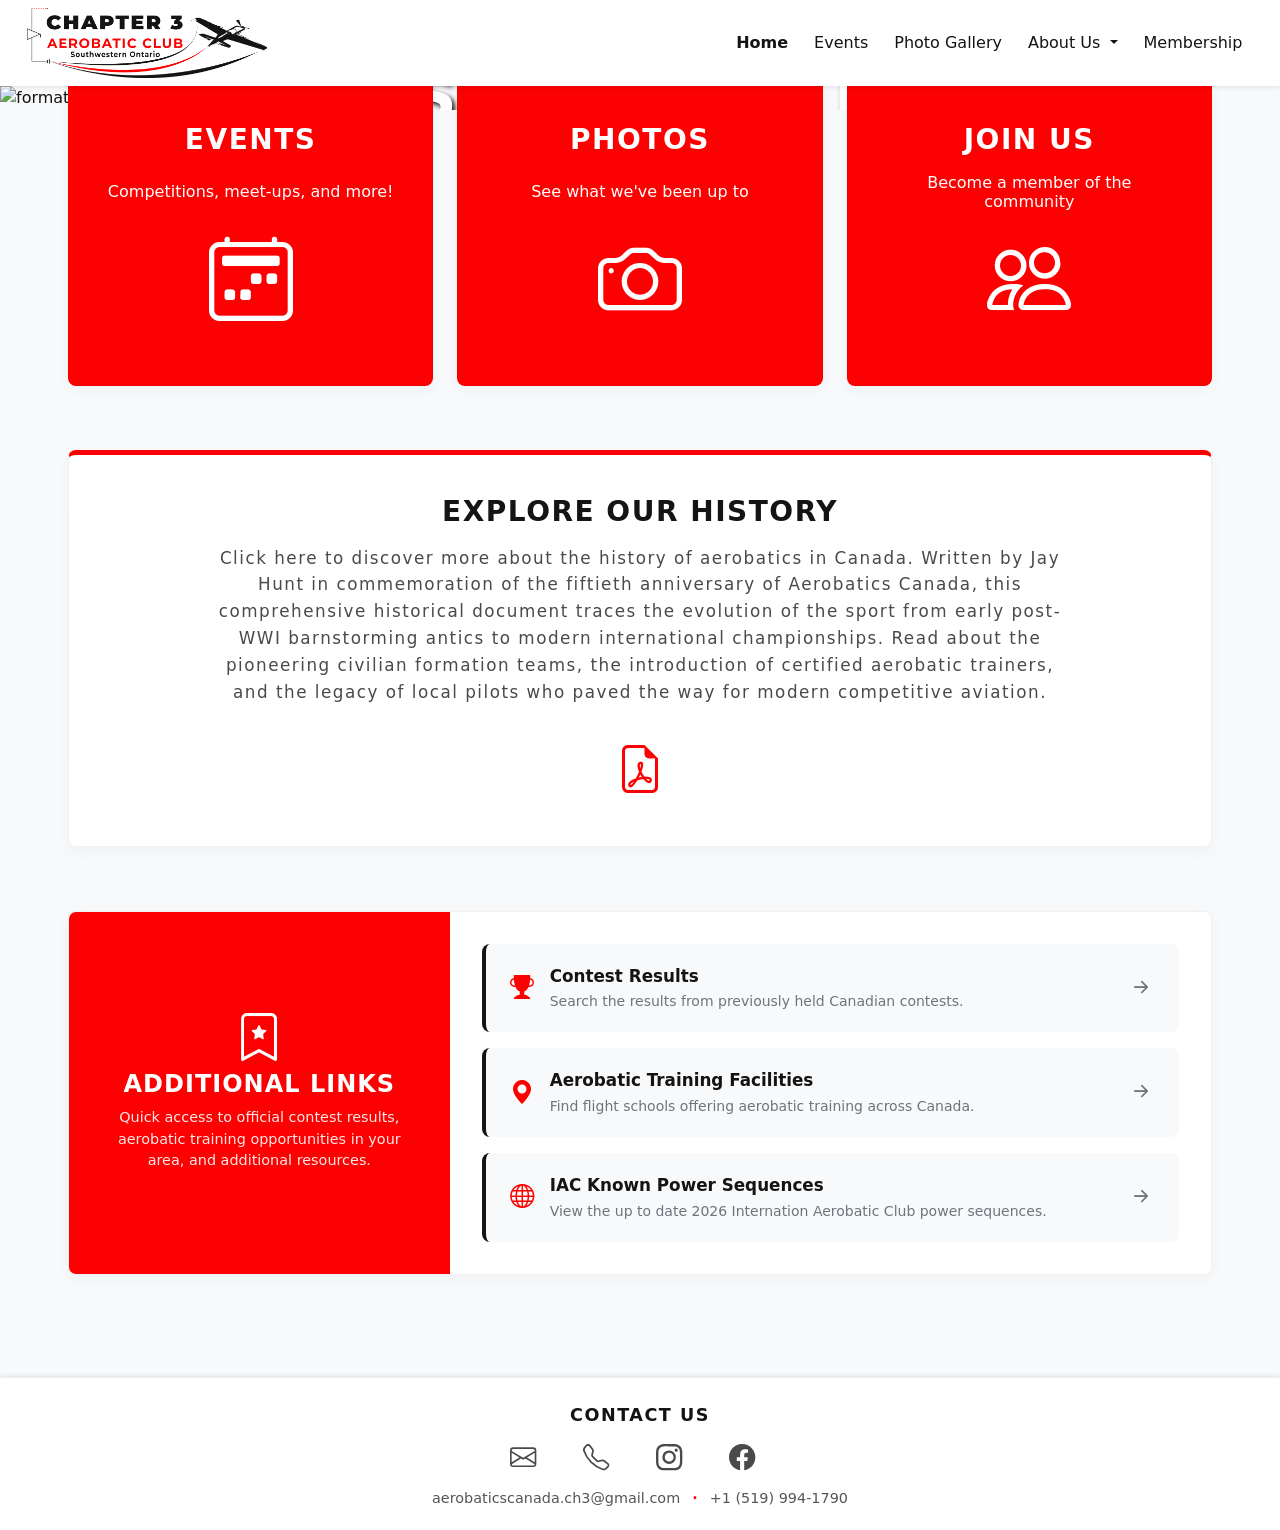
==== commit 7112acb2: "updates" ====
--- a/index.html
+++ b/index.html
@@ -5,7 +5,8 @@
   <meta charset="utf-8">
   <meta name="viewport" content="width=device-width, initial-scale=1.0">
   <link rel="icon" href="./images/transparent_logo.png">
-  <link href="https://cdn.jsdelivr.net/npm/bootstrap@5.3.8/dist/css/bootstrap.min.css" rel="stylesheet" integrity="sha384-sRIl4kxILFvY47J16cr9ZwB07vP4J8+LH7qKQnuqkuIAvNWLzeN8tE5YBujZqJLB" crossorigin="anonymous">
+  <link href="https://cdn.jsdelivr.net/npm/bootstrap@5.3.8/dist/css/bootstrap.min.css" rel="stylesheet"
+    integrity="sha384-sRIl4kxILFvY47J16cr9ZwB07vP4J8+LH7qKQnuqkuIAvNWLzeN8tE5YBujZqJLB" crossorigin="anonymous">
   <link rel="stylesheet" href="https://cdn.jsdelivr.net/npm/bootstrap-icons@1.13.1/font/bootstrap-icons.min.css">
   <link rel="stylesheet" href="./index.css">
   <title>Chapter 3 - Southwestern Ontario</title>
@@ -16,8 +17,10 @@
     <div>
       <nav class="navbar navbar-expand-lg bg-white shadow-sm fixed-top">
         <div class="container-fluid">
-          <img src="./images/transparent_logo.png" alt="Logo" width="250" height="70" class="d-inline-block align-text-top" style="margin-left: 15px;">
-          <button class="navbar-toggler" type="button" data-bs-toggle="collapse" data-bs-target="#navbarNav" aria-controls="navbarNav" aria-expanded="false" aria-label="Toggle navigation">
+          <img src="./images/transparent_logo.png" alt="Logo" width="250" height="70"
+            class="d-inline-block align-text-top" style="margin-left: 15px;">
+          <button class="navbar-toggler" type="button" data-bs-toggle="collapse" data-bs-target="#navbarNav"
+            aria-controls="navbarNav" aria-expanded="false" aria-label="Toggle navigation">
             <span class="navbar-toggler-icon"></span>
           </button>
           <div class="collapse navbar-collapse" id="navbarNav">
@@ -37,8 +40,8 @@
                   About Us
                 </a>
                 <ul class="dropdown-menu">
-                  <li><a class="dropdown-item" href="./about/leadership.html">Leadership</a></li>
                   <li><a class="dropdown-item" href="./about/airfield.html">Airfield</a></li>
+                  <li><a class="dropdown-item" href="./about/members.html">Our Members</a></li>
                 </ul>
               </li>
               <li class="nav-item">
@@ -101,16 +104,19 @@
       </div>
     </div>
 
-    <div class="card-wrapper" style="margin-top: 3rem; margin-bottom: 3rem;">
+    <div class="card-wrapper" style="margin-top: 1rem !important; margin-bottom: 6rem !important; ">
       <div class="row" style="grid-template-columns: 1fr !important;">
         <div class="col-sm-4">
-          <a class="card-link" target="_blank" href="./documents/History of Aerobatics in Canada 31 August 2024-compressed.pdf">
-            <div class="card" style="background-color: #ffffff !important; border: 1px solid rgba(0,0,0,0.06) !important; border-top: 5px solid #FC0101 !important; border-radius: 8px; box-shadow: 0 4px 15px rgba(0,0,0,0.04);">
-              <div class="card-body" style="padding: 2.5rem 2rem; text-align: center;">
-                <h3 class="card-title" style="color: #141414 !important; font-weight: 800; letter-spacing: 1.5px; margin-bottom: 1rem;">
+          <a class="card-link" target="_blank"
+            href="./documents/History of Aerobatics in Canada 31 August 2024-compressed.pdf">
+            <div class="card" style="background-color: #ffffff !important;">
+              <div class="card-body">
+                <h3 class="card-title"
+                  style="color: #141414 !important; font-weight: 800; letter-spacing: 1.5px; margin-bottom: 1rem;">
                   EXPLORE OUR HISTORY
                 </h3>
-                <h6 class="card-title" style="color: #4a4a4a !important; font-weight: 500; font-size: 1.05rem; line-height: 1.6; max-width: 850px; margin: 0 auto 0.5rem auto;">
+                <h6 class="card-title"
+                  style="color: #4a4a4a !important; font-weight: 500; font-size: 1.05rem; line-height: 1.6; max-width: 850px; margin: 0 auto 0.5rem auto;">
                   Click here to discover more about the history of aerobatics in Canada. Written by Jay Hunt in
                   commemoration of the fiftieth anniversary of Aerobatics
                   Canada, this comprehensive historical document traces the evolution of the sport from early post-WWI
@@ -118,7 +124,8 @@
                   formation teams, the introduction of certified aerobatic trainers, and the legacy of local pilots who
                   paved the way for modern competitive aviation.
                 </h6>
-                <div class="icon-container" style="color: #FC0101 !important; font-size: 3rem; margin-top: 1.25rem; padding-top: 0;">
+                <div class="icon-container"
+                  style="color: #FC0101 !important; font-size: 3rem; margin-top: 1.25rem; padding-top: 0;">
                   <i class="bi bi-file-earmark-pdf"></i>
                 </div>
               </div>
@@ -128,24 +135,28 @@
       </div>
     </div>
 
-    <div class="card-wrapper" style="margin-top: 3rem; margin-bottom: 3rem;">
+    <div class="card-wrapper">
       <div class="row" style="grid-template-columns: 1fr !important;">
         <div class="col-sm-4">
-          <div style="background-color: #ffffff; border-radius: 8px; overflow: hidden; box-shadow: 0 4px 15px rgba(0,0,0,0.04); display: flex; flex-wrap: wrap; border: 1px solid rgba(0,0,0,0.06);">
-            <div class="col-md-4" style="background-color: #FC0101; padding: 3rem 2rem; display: flex; flex-direction: column; justify-content: center; align-items: center; text-align: center;">
+          <div class="link-body">
+            <div class="col-md-4 link-header">
               <div style="font-size: 3rem; color: #ffffff; margin-bottom: 0.5rem; line-height: 1;">
                 <i class="bi bi-bookmark-star"></i>
               </div>
-              <h3 style="color: #ffffff; font-weight: 800; letter-spacing: 1px; margin-bottom: 0.5rem; text-transform: uppercase; font-size: 1.5rem;">
+              <h3
+                style="color: #ffffff; font-weight: 800; letter-spacing: 1px; margin-bottom: 0.5rem; text-transform: uppercase; font-size: 1.5rem;">
                 Additional Links
               </h3>
-              <p style="color: rgba(255,255,255,0.9); font-size: 0.9rem; line-height: 1.5; font-weight: 400; margin: 0;">
+              <p
+                style="color: rgba(255,255,255,0.9); font-size: 0.9rem; line-height: 1.5; font-weight: 400; margin: 0;">
                 Quick access to official contest results, aerobatic training opportunities in your area, and additional
                 resources.
               </p>
             </div>
-            <div class="col-md-8" style="padding: 2rem; display: flex; flex-direction: column; justify-content: center; background-color: #ffffff;">
-              <a href="https://aerobaticscanada.org/contest-results/" target="_blank" class="useful-link-ribbon" style="display: flex; align-items: center; justify-content: space-between; padding: 1.25rem 1.5rem; margin-bottom: 1rem; background-color: #f8f9fa; border-radius: 8px; text-decoration: none; color: #141414; transition: all 0.25s ease; border-left: 4px solid #141414;">
+            <div class="col-md-8"
+              style="padding: 2rem; display: flex; flex-direction: column; justify-content: center; background-color: #ffffff;">
+              <a href="https://aerobaticscanada.org/contest-results/" target="_blank" class="useful-link-ribbon"
+                style="display: flex; align-items: center; justify-content: space-between; padding: 1.25rem 1.5rem; margin-bottom: 1rem; background-color: #f8f9fa; border-radius: 8px; text-decoration: none; color: #141414; transition: all 0.25s ease; border-left: 4px solid #141414;">
                 <div style="display: flex; align-items: center; gap: 1rem;">
                   <i class="bi bi-trophy-fill" style="font-size: 1.5rem; color: #FC0101;"></i>
                   <div style="text-align: left;">
@@ -154,9 +165,11 @@
                       Search the results from previously held Canadian contests.</small>
                   </div>
                 </div>
-                <i class="bi bi-arrow-right-short ribbon-arrow" style="font-size: 1.75rem; color: #6c757d; transition: all 0.25s ease;"></i>
+                <i class="bi bi-arrow-right-short ribbon-arrow"
+                  style="font-size: 1.75rem; color: #6c757d; transition: all 0.25s ease;"></i>
               </a>
-              <a href="https://aerobaticscanada.org/training/" target="_blank" class="useful-link-ribbon" style="display: flex; align-items: center; justify-content: space-between; padding: 1.25rem 1.5rem; margin-bottom: 1rem; background-color: #f8f9fa; border-radius: 8px; text-decoration: none; color: #141414; transition: all 0.25s ease; border-left: 4px solid #141414;">
+              <a href="https://aerobaticscanada.org/training/" target="_blank" class="useful-link-ribbon"
+                style="display: flex; align-items: center; justify-content: space-between; padding: 1.25rem 1.5rem; margin-bottom: 1rem; background-color: #f8f9fa; border-radius: 8px; text-decoration: none; color: #141414; transition: all 0.25s ease; border-left: 4px solid #141414;">
                 <div style="display: flex; align-items: center; gap: 1rem;">
                   <i class="bi bi-geo-alt-fill" style="font-size: 1.5rem; color: #FC0101;"></i>
                   <div style="text-align: left;">
@@ -167,7 +180,8 @@
                       Find flight schools offering aerobatic training across Canada.</small>
                   </div>
                 </div>
-                <i class="bi bi-arrow-right-short ribbon-arrow" style="font-size: 1.75rem; color: #6c757d; transition: all 0.25s ease;"></i>
+                <i class="bi bi-arrow-right-short ribbon-arrow"
+                  style="font-size: 1.75rem; color: #6c757d; transition: all 0.25s ease;"></i>
               </a>
               <a href="https://www.iac.org/sequences" target="_blank" class="useful-link-ribbon"
                 style="display: flex; align-items: center; justify-content: space-between; padding: 1.25rem 1.5rem; background-color: #f8f9fa; border-radius: 8px; text-decoration: none; color: #141414; transition: all 0.25s ease; border-left: 4px solid #141414;">
@@ -179,7 +193,8 @@
                       date 2026 Internation Aerobatic Club power sequences.</small>
                   </div>
                 </div>
-                <i class="bi bi-arrow-right-short ribbon-arrow" style="font-size: 1.75rem; color: #6c757d; transition: all 0.25s ease;"></i>
+                <i class="bi bi-arrow-right-short ribbon-arrow"
+                  style="font-size: 1.75rem; color: #6c757d; transition: all 0.25s ease;"></i>
               </a>
             </div>
           </div>
@@ -187,24 +202,49 @@
       </div>
     </div>
 
-    <footer class="footer-styling shadow-top" style="margin-top: 8%;">
+    <footer class="footer-styling shadow-top">
       <div class="footer-text">Contact Us</div>
-      <a href="mailto:coholan.adam1@gmail.com" style="text-decoration: none; color: black;">
-        <svg xmlns="http://www.w3.org/2000/svg" style="margin:3px" width="24" height="24" fill="currentColor" class="bi bi-envelope email" viewBox="0 0 16 16">
-          <path d="M0 4a2 2 0 0 1 2-2h12a2 2 0 0 1 2 2v8a2 2 0 0 1-2 2H2a2 2 0 0 1-2-2zm2-1a1 1 0 0 0-1 1v.217l7 4.2 7-4.2V4a1 1 0 0 0-1-1zm13 2.383-4.708 2.825L15 11.105zm-.034 6.876-5.64-3.471L8 9.583l-1.326-.795-5.64 3.47A1 1 0 0 0 2 13h12a1 1 0 0 0 .966-.741M1 11.105l4.708-2.897L1 5.383z" />
-        </svg>
-      </a>
-      coholan.adam1@gmail.com
-      <br>
-      <a href="tel:+19053211463" style="text-decoration: none; color: black;">
-        <svg xmlns="http://www.w3.org/2000/svg" width="24" height="24" fill="currentColor" class="bi bi-telephone" viewBox="0 0 16 16">
-          <path d="M3.654 1.328a.678.678 0 0 0-1.015-.063L1.605 2.3c-.483.484-.661 1.169-.45 1.77a17.6 17.6 0 0 0 4.168 6.608 17.6 17.6 0 0 0 6.608 4.168c.601.211 1.286.033 1.77-.45l1.034-1.034a.678.678 0 0 0-.063-1.015l-2.307-1.794a.68.68 0 0 0-.58-.122l-2.19.547a1.75 1.75 0 0 1-1.657-.459L5.482 8.062a1.75 1.75 0 0 1-.46-1.657l.548-2.19a.68.68 0 0 0-.122-.58zM1.884.511a1.745 1.745 0 0 1 2.612.163L6.29 2.98c.329.423.445.974.315 1.494l-.547 2.19a.68.68 0 0 0 .178.643l2.457 2.457a.68.68 0 0 0 .644.178l2.189-.547a1.75 1.75 0 0 1 1.494.315l2.306 1.794c.829.645.905 1.87.163 2.611l-1.034 1.034c-.74.74-1.846 1.065-2.877.702a18.6 18.6 0 0 1-7.01-4.42 18.6 18.6 0 0 1-4.42-7.009c-.362-1.03-.037-2.137.703-2.877z" />
-        </svg>
-      </a>
-      +1 (905) 321-1463
+      <div class="icon-wrapper">
+        <a href="mailto:aerobaticscanada.ch3@gmail.com" class="icon" title="Email Us">
+          <svg xmlns="http://w3.org" width="28" height="28" fill="currentColor" class="bi bi-envelope"
+            viewBox="0 0 17 17">
+            <path
+              d="M0 4a2 2 0 0 1 2-2h12a2 2 0 0 1 2 2v8a2 2 0 0 1-2 2H2a2 2 0 0 1-2-2zm2-1a1 1 0 0 0-1 1v.217l7 4.2 7-4.2V4a1 1 0 0 0-1-1zm13 2.383-4.708 2.825L15 11.105zm-.034 6.876-5.64-3.471L8 9.583l-1.326-.795-5.64 3.47A1 1 0 0 0 2 13h12a1 1 0 0 0 .966-.741M1 11.105l4.708-2.897L1 5.383z" />
+          </svg>
+        </a>
+        <a href="tel:+15199941790" class="icon" title="Call Us">
+          <svg xmlns="http://w3.org" width="28" height="28" fill="currentColor" class="bi bi-telephone"
+            viewBox="0 0 17 17">
+            <path
+              d="M3.654 1.328a.678.678 0 0 0-1.015-.063L1.605 2.3c-.483.484-.661 1.169-.45 1.77a17.6 17.6 0 0 0 4.168 6.608 17.6 17.6 0 0 0 6.608 4.168c.601.211 1.286.033 1.77-.45l1.034-1.034a.678.678 0 0 0-.063-1.015l-2.307-1.794a.68.68 0 0 0-.58-.122l-2.19.547a1.75 1.75 0 0 1-1.657-.459L5.482 8.062a1.75 1.75 0 0 1-.46-1.657l.548-2.19a.68.68 0 0 0-.122-.58zM1.884.511a1.745 1.745 0 0 1 2.612.163L6.29 2.98c.329.423.445.974.315 1.494l-.547 2.19a.68.68 0 0 0 .178.643l2.457 2.457a.68.68 0 0 0 .644.178l2.189-.547a1.75 1.75 0 0 1 1.494.315l2.306 1.794c.829.645.905 1.87.163 2.611l-1.034 1.034c-.74.74-1.846 1.065-2.877.702a18.6 18.6 0 0 1-7.01-4.42 18.6 18.6 0 0 1-4.42-7.009c-.362-1.03-.037-2.137.703-2.877z" />
+          </svg>
+        </a>
+        <a href="https://www.instagram.com/ch3.aerobaticscanada/" target="_blank" class="icon" title="Instagram">
+          <svg xmlns="http://w3.org" width="28" height="28" fill="currentColor" class="bi bi-instagram"
+            viewBox="0 0 17 17">
+            <path
+              d="M8 0C5.829 0 5.556.01 4.703.048 3.85.088 3.269.222 2.76.42a3.9 3.9 0 0 0-1.417.923A3.9 3.9 0 0 0 .42 2.76C.222 3.268.087 3.85.048 4.7.01 5.555 0 5.827 0 8.001c0 2.172.01 2.444.048 3.297.04.852.174 1.433.372 1.942.205.526.478.972.923 1.417.444.445.89.719 1.416.923.51.198 1.09.333 1.942.372C5.555 15.99 5.827 16 8 16s2.444-.01 3.298-.048c.851-.04 1.434-.174 1.943-.372a3.9 3.9 0 0 0 1.416-.923c.445-.445.718-.891.923-1.417.197-.509.332-1.09.372-1.942C15.99 10.445 16 10.173 16 8s-.01-2.445-.048-3.299c-.04-.851-.175-1.433-.372-1.941a3.9 3.9 0 0 0-.923-1.417A3.9 3.9 0 0 0 13.24.42c-.51-.198-1.092-.333-1.943-.372C10.443.01 10.172 0 7.998 0zm-.717 1.442h.718c2.136 0 2.389.007 3.232.046.78.035 1.204.166 1.486.275.373.145.64.319.92.599s.453.546.598.92c.11.281.24.705.275 1.485.039.843.047 1.096.047 3.231s-.008 2.389-.047 3.232c-.035.78-.166 1.203-.275 1.485a2.5 2.5 0 0 1-.599.919c-.28.28-.546.453-.92.598-.28.11-.704.24-1.485.276-.843.038-1.096.047-3.232.047s-2.39-.009-3.233-.047c-.78-.036-1.203-.166-1.485-.276a2.5 2.5 0 0 1-.92-.598 2.5 2.5 0 0 1-.6-.92c-.109-.281-.24-.705-.275-1.485-.038-.843-.046-1.096-.046-3.233s.008-2.388.046-3.231c.036-.78.166-1.204.276-1.486.145-.373.319-.64.599-.92.28-.28.546-.453.92-.598.282-.11.705-.24 1.485-.276.738-.034 1.024-.044 2.515-.045zm4.988 1.328a.96.96 0 1 0 0 1.92.96.96 0 0 0 0-1.92m-4.27 1.122a4.109 4.109 0 1 0 0 8.217 4.109 4.109 0 0 0 0-8.217m0 1.441a2.667 2.667 0 1 1 0 5.334 2.667 2.667 0 0 1 0-5.334" />
+          </svg>
+        </a>
+        <a href="https://www.facebook.com/aerobatics.ch3" target="_blank" class="icon" title="Facebook">
+          <svg xmlns="http://w3.org" width="28" height="28" fill="currentColor" class="bi bi-facebook"
+            viewBox="0 0 17 17">
+            <path
+              d="M16 8.049c0-4.446-3.582-8.05-8-8.05C3.58 0-.002 3.603-.002 8.05c0 4.017 2.926 7.347 6.75 7.951v-5.625h-2.03V8.05H6.75V6.275c0-2.017 1.195-3.131 3.022-3.131.876 0 1.791.157 1.791.157v1.98h-1.009c-.993 0-1.303.621-1.303 1.258v1.51h2.218l-.354 2.326H9.25V16c3.824-.604 6.75-3.934 6.75-7.951" />
+          </svg>
+        </a>
+      </div>
+      <div class="footer-static-text">
+        <span>aerobaticscanada.ch3@gmail.com</span>
+        <span class="footer-dot-divider">&middot;</span>
+        <span>+1 (519) 994-1790</span>
+      </div>
     </footer>
+
   </div>
-  <script src="https://cdn.jsdelivr.net/npm/bootstrap@5.3.8/dist/js/bootstrap.bundle.min.js" integrity="sha384-FKyoEForCGlyvwx9Hj09JcYn3nv7wiPVlz7YYwJrWVcXK/BmnVDxM+D2scQbITxI" crossorigin="anonymous"></script>
+  <script src="https://cdn.jsdelivr.net/npm/bootstrap@5.3.8/dist/js/bootstrap.bundle.min.js"
+    integrity="sha384-FKyoEForCGlyvwx9Hj09JcYn3nv7wiPVlz7YYwJrWVcXK/BmnVDxM+D2scQbITxI"
+    crossorigin="anonymous"></script>
 </body>
 
 </html>
--- a/index.css
+++ b/index.css
@@ -5,18 +5,12 @@
 body {
     background: #f8f9fa;
     min-height: 100vh;
-    color: #000000;
+    color: #141414;
     display: flex;
     flex-direction: column;
 }
 
-/* Loader Styles */
-#content-wrapper {
-    display: none;
-}
-
-/* Navbar Customizations */
-.navbar-nav>li {
+.navbar-nav > li {
     padding-left: 5px;
     padding-right: 5px;
 }
@@ -29,15 +23,6 @@
 
 .navbar-toggler {
     border: none !important;
-}
-
-.navbar-dark .navbar-toggler {
-    color: transparent;
-}
-
-.navbar-title-name {
-    width: 80%;
-    color: #111111;
 }
 
 .navbar-nav .nav-link {
@@ -51,7 +36,6 @@
 
 .active {
     font-weight: 550 !important;
-    color: #FC0101 !important;
 }
 
 .dropdown-menu {
@@ -62,6 +46,7 @@
 
 .dropdown-item {
     color: #141414 !important;
+    background-color: #FFFFFF !important;
 }
 
 .dropdown-item:hover {
@@ -76,11 +61,6 @@
     background-color: #FFFFFF !important;
 }
 
-.nav-item.dropdown-toggle.active {
-    color: #FC0101 !important;
-}
-
-/* Responsive Image Banner & Page Load Animation Mechanics */
 @keyframes slideInFromRight {
     0% {
         transform: translateX(5%);
@@ -115,7 +95,6 @@
     display: block;
 }
 
-/* Fluid Hero Text Overlay */
 .image-text {
     position: absolute;
     top: 50%;
@@ -130,26 +109,21 @@
     letter-spacing: 3px;
 }
 
-/* Content Grid Wrapper Layout */
 .card-wrapper {
     max-width: 1200px;
     margin: -2rem auto 4rem auto;
-    /* Moved up slightly to -2rem to crisp up the banner overlay */
     padding: 0 1.5rem;
     position: relative;
     z-index: 2;
 }
 
-/* Forces either a pure 3-column desktop layout or instantly snaps to a stacked column structure */
 .card-wrapper .row {
     display: grid !important;
     grid-template-columns: repeat(3, 1fr);
     gap: 1.5rem;
     padding: 0 1rem;
-    /* Enforces safe margins inside container boundaries to stop overflow */
-}
-
-/* Clear standard Bootstrap padding rules that conflict with custom Grid layouts */
+}
+
 .card-wrapper .col-sm-4 {
     width: 100% !important;
     padding: 0 !important;
@@ -163,17 +137,18 @@
     display: flex;
 }
 
-/* Red Color Theme Box Configurations */
 .card {
     border: none;
     background-color: #FC0101 !important;
     border-radius: 8px;
-    box-shadow: 0 6px 12px rgba(0, 0, 0, 0.15);
     transition: transform 0.2s ease, box-shadow 0.2s ease;
     width: 100%;
     display: flex;
     flex-direction: column;
     justify-content: space-between;
+    border: 1px solid rgba(0,0,0,0.06) !important; 
+    border-top: 5px solid #FC0101 !important;
+    box-shadow: 0 4px 15px rgba(0,0,0,0.04);
 }
 
 .card:hover {
@@ -187,6 +162,8 @@
     justify-content: space-between;
     height: 40%;
     padding: 1.5rem;
+    padding: 2.5rem 2rem;
+    text-align: center;
 }
 
 .card-title {
@@ -194,7 +171,8 @@
     color: #ffffff !important;
     text-align: center;
     font-weight: 800;
-    letter-spacing: 1.5px
+    letter-spacing: 1.5px;
+    margin-bottom: 1rem;
 }
 
 .card-subtext {
@@ -202,19 +180,35 @@
     color: #ffffff !important;
 }
 
-/* Custom Increased Icon Sizing Bounds */
 .icon-container {
     text-align: center;
     font-size: 5.25rem;
-    color: #ffffff !important;
-    /* margin-top: auto;  */
+    color: #FFFFFF !important;
+}
+
+.link-body {
+    background-color: #FFFFFF;
+    border-radius: 8px;
+    overflow: hidden;
+    box-shadow: 0 4px 15px rgba(0,0,0,0.04);
+    display: flex;
+    flex-wrap: wrap;
+    border: 1px solid rgba(0,0,0,0.06)
+}
+
+.link-header {
+    background-color: #FC0101;
+    padding: 3rem 2rem;
+    display: flex;
+    flex-direction: column;
+    justify-content: center;
+    align-items: center;
+    text-align: center;
 }
 
 .history-wrapper {
     text-align: center;
-
-}
-
+}
 
 .useful-link-ribbon:hover {
     background-color: #ffffff !important;
@@ -228,15 +222,14 @@
     transform: translateX(4px);
 }
 
-/* Complete Redesign: Forces Free HTML Floating Text Inline with Icons */
 .footer-styling {
     background-color: #FFFFFF;
     color: #4a4a4a;
     text-align: center;
-    margin-top: auto;
-    padding: 2.5rem 1.5rem;
     border-top: 1px solid rgba(0, 0, 0, 0.06);
     width: 100%;
+    margin-top: 8%;
+    padding: 1.5rem 1rem 1.25rem 1rem;
 }
 
 .shadow-top {
@@ -249,60 +242,58 @@
     letter-spacing: 1.5px;
     font-weight: 700;
     color: #141414;
-    margin-bottom: 1.25rem;
-    width: 100%;
-}
-
-/* Selects and forces the icons, link nodes, and adjacent plain text to stay inline */
-.footer-styling a,
-.footer-styling svg {
-    display: inline-flex !important;
-    vertical-align: middle;
+    margin-bottom: 1rem;
+    width: 100%;
+    font-size: 1.1rem;
+}
+
+.icon-wrapper {
+    display: flex;
+    justify-content: center;
     align-items: center;
-}
-
-/* Resets any legacy forced linebreaks from the raw HTML structure */
-.footer-styling br {
-    display: none;
-}
-
-/* Formats the inline anchor elements individually */
-.footer-styling a {
-    margin-right: 0.35rem;
-    margin-left: 2rem;
-    color: #4a4a4a !important;
-    text-decoration: none !important;
+    gap: 1.75rem;
+    margin-bottom: 1rem;
+    width: 100%;
+}
+
+.icon {
     transition: color 0.2s ease;
-}
-
-.footer-styling a:hover {
-    color: #FC0101 !important;
-}
-
-/* First element adjustments to avoid unneeded trailing margin offsets */
-.footer-styling a:first-of-type {
-    margin-left: 0;
+    padding: 0 2px;
+}
+
+.icon svg {
+    transition: transform 0.2s ease;
+    display: block;
+}
+
+.footer-static-text {
+    display: flex; 
+    justify-content: center;
+    align-items: center;
+    gap: 0.75rem;
+    flex-wrap: wrap;
+    font-size: 0.9rem;
+    font-weight: 500;
+    color: #555555;
+}
+
+.footer-dot-divider {
+    color: #FC0101;
+    font-weight: 700;
 }
 
 .footer-styling a svg {
-    margin: 0 0.5rem 0 0 !important;
+    margin: 0 0.8rem 0 0 !important;
     transition: transform 0.2s ease, fill 0.2s ease;
     fill: #4a4a4a;
 }
 
-/* Polished color-matching hover alignments on mouse interaction */
 .footer-styling a:hover svg {
     transform: scale(1.15);
     fill: #FC0101;
 }
 
-/* Desktop Breakpoint Alignment Shift (Prevents uneven 2-on-1 rows completely) */
 @media (max-width: 920px) {
-    .navbar img {
-        width: 220px !important;
-    }
-
-    /* Snaps directly to single file layout stack whenever horizontal screen space shrinks */
     .card-wrapper .row {
         grid-template-columns: 1fr !important;
         gap: 1.25rem;
@@ -310,46 +301,29 @@
 
     .card-wrapper {
         margin-top: -1rem;
-        /* Keeps overlap looking consistent on smaller vertical viewports */
     }
 
     .icon-container {
         text-align: center;
         font-size: 4.75rem;
         color: #ffffff !important;
-        /* margin-top: auto;  */
-    }
-}
-
-/* Desktop Breakpoint Alignment Shift (Prevents uneven 2-on-1 rows completely) */
+    }
+}
+
 @media (max-width: 750px) {
-    .navbar img {
-        width: 220px !important;
-    }
-
-    /* Snaps directly to single file layout stack whenever horizontal screen space shrinks */
     .card-wrapper .row {
         grid-template-columns: 1fr !important;
         gap: 1.25rem;
-    }
-
-    .card-wrapper {
-        margin-top: -1rem;
-        /* Keeps overlap looking consistent on smaller vertical viewports */
     }
 
     .icon-container {
         text-align: center;
         font-size: 4.25rem;
         color: #ffffff !important;
-        /* margin-top: auto;  */
-    }
-}
-
-/* Responsive breakdowns for tiny viewport screens */
+    }
+}
+
 @media (max-width: 575px) {
-
-    /* Reconfigures contact items to stack vertically on small smartphone screens */
     .footer-styling {
         display: block;
     }
@@ -360,7 +334,12 @@
         margin: 0.75rem auto 0.25rem auto !important;
     }
 
-    .footer-styling br {
-        display: block;
+    .footer-static-text {
+      flex-direction: column !important;
+      gap: 0.35rem !important;
+    }
+
+    .footer-dot-divider {
+      display: none !important;
     }
 }
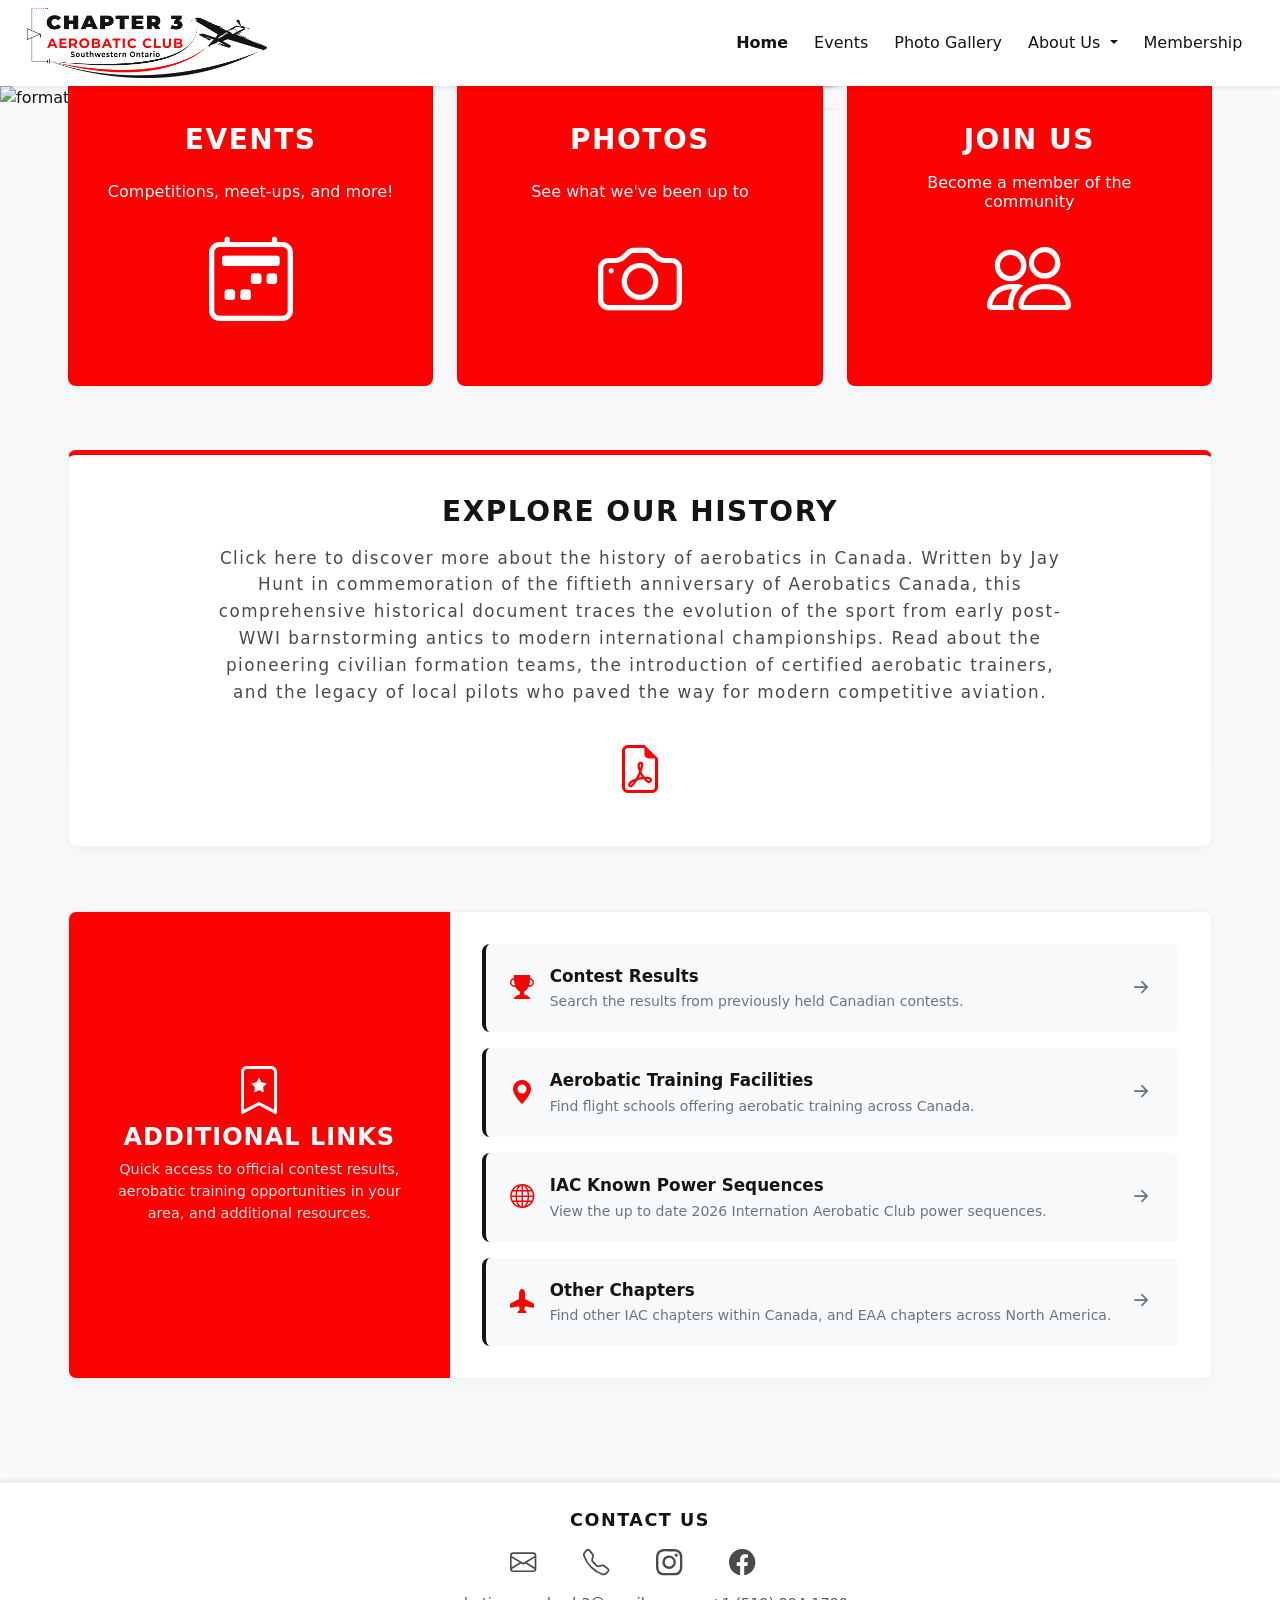
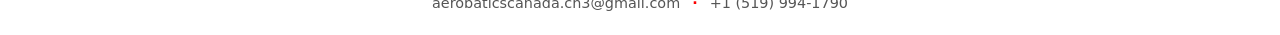
==== commit 67a956fc: "update" ====
--- a/index.html
+++ b/index.html
@@ -56,7 +56,7 @@
     <div class="slider-container">
       <div class="sliding-image">
         <img src="./images/formation.jpg" class="card-img" alt="formation flying">
-        <h1 class="image-text">THE SKY'S THE LIMIT</h1>
+        <h1 class="image-text">AEROBATICS CLUB SOUTHWESTERN ONTARIO</h1>
       </div>
     </div>
 
@@ -184,13 +184,27 @@
                   style="font-size: 1.75rem; color: #6c757d; transition: all 0.25s ease;"></i>
               </a>
               <a href="https://www.iac.org/sequences" target="_blank" class="useful-link-ribbon"
-                style="display: flex; align-items: center; justify-content: space-between; padding: 1.25rem 1.5rem; background-color: #f8f9fa; border-radius: 8px; text-decoration: none; color: #141414; transition: all 0.25s ease; border-left: 4px solid #141414;">
+                style="display: flex; align-items: center; justify-content: space-between; padding: 1.25rem 1.5rem; margin-bottom: 1rem; background-color: #f8f9fa; border-radius: 8px; text-decoration: none; color: #141414; transition: all 0.25s ease; border-left: 4px solid #141414;">
                 <div style="display: flex; align-items: center; gap: 1rem;">
                   <i class="bi bi-globe" style="font-size: 1.5rem; color: #FC0101;"></i>
                   <div style="text-align: left;">
                     <span style="font-weight: 700; display: block; font-size: 1.05rem;">IAC Known Power Sequences</span>
                     <small style="color: #6c757d; font-weight: 400; display: block; margin-top: 0.15rem;">View the up to
                       date 2026 Internation Aerobatic Club power sequences.</small>
+                  </div>
+                </div>
+                <i class="bi bi-arrow-right-short ribbon-arrow"
+                  style="font-size: 1.75rem; color: #6c757d; transition: all 0.25s ease;"></i>
+              </a>
+              <a href="https://aerobaticscanada.org/chapters/" target="_blank" class="useful-link-ribbon"
+                style="display: flex; align-items: center; justify-content: space-between; padding: 1.25rem 1.5rem; background-color: #f8f9fa; border-radius: 8px; text-decoration: none; color: #141414; transition: all 0.25s ease; border-left: 4px solid #141414;">
+                <div style="display: flex; align-items: center; gap: 1rem;">
+                  <i class="bi bi-airplane-fill" style="font-size: 1.5rem; color: #FC0101;"></i>
+                  <div style="text-align: left;">
+                    <span style="font-weight: 700; display: block; font-size: 1.05rem;">Other Chapters</span>
+                    <small style="color: #6c757d; font-weight: 400; display: block; margin-top: 0.15rem;">
+                      Find other IAC chapters within Canada, and EAA chapters across North America.
+                    </small>
                   </div>
                 </div>
                 <i class="bi bi-arrow-right-short ribbon-arrow"
